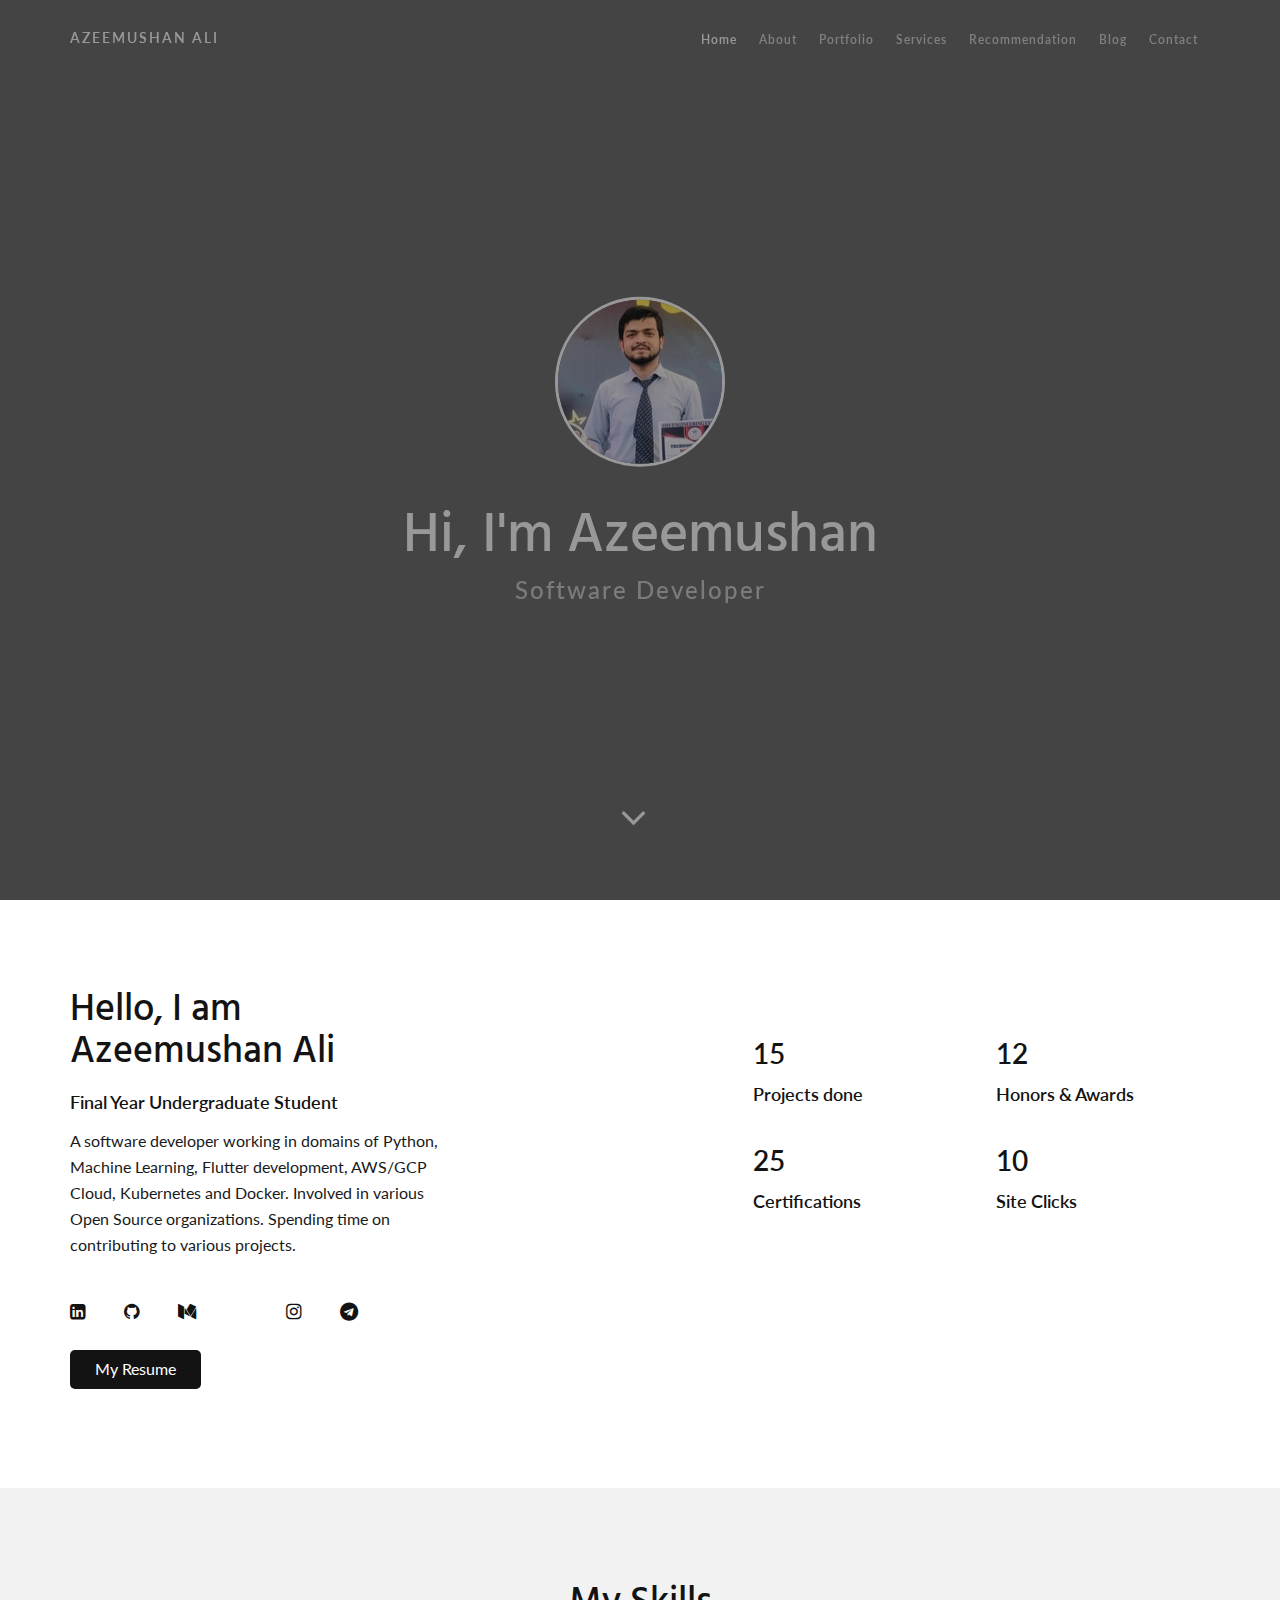
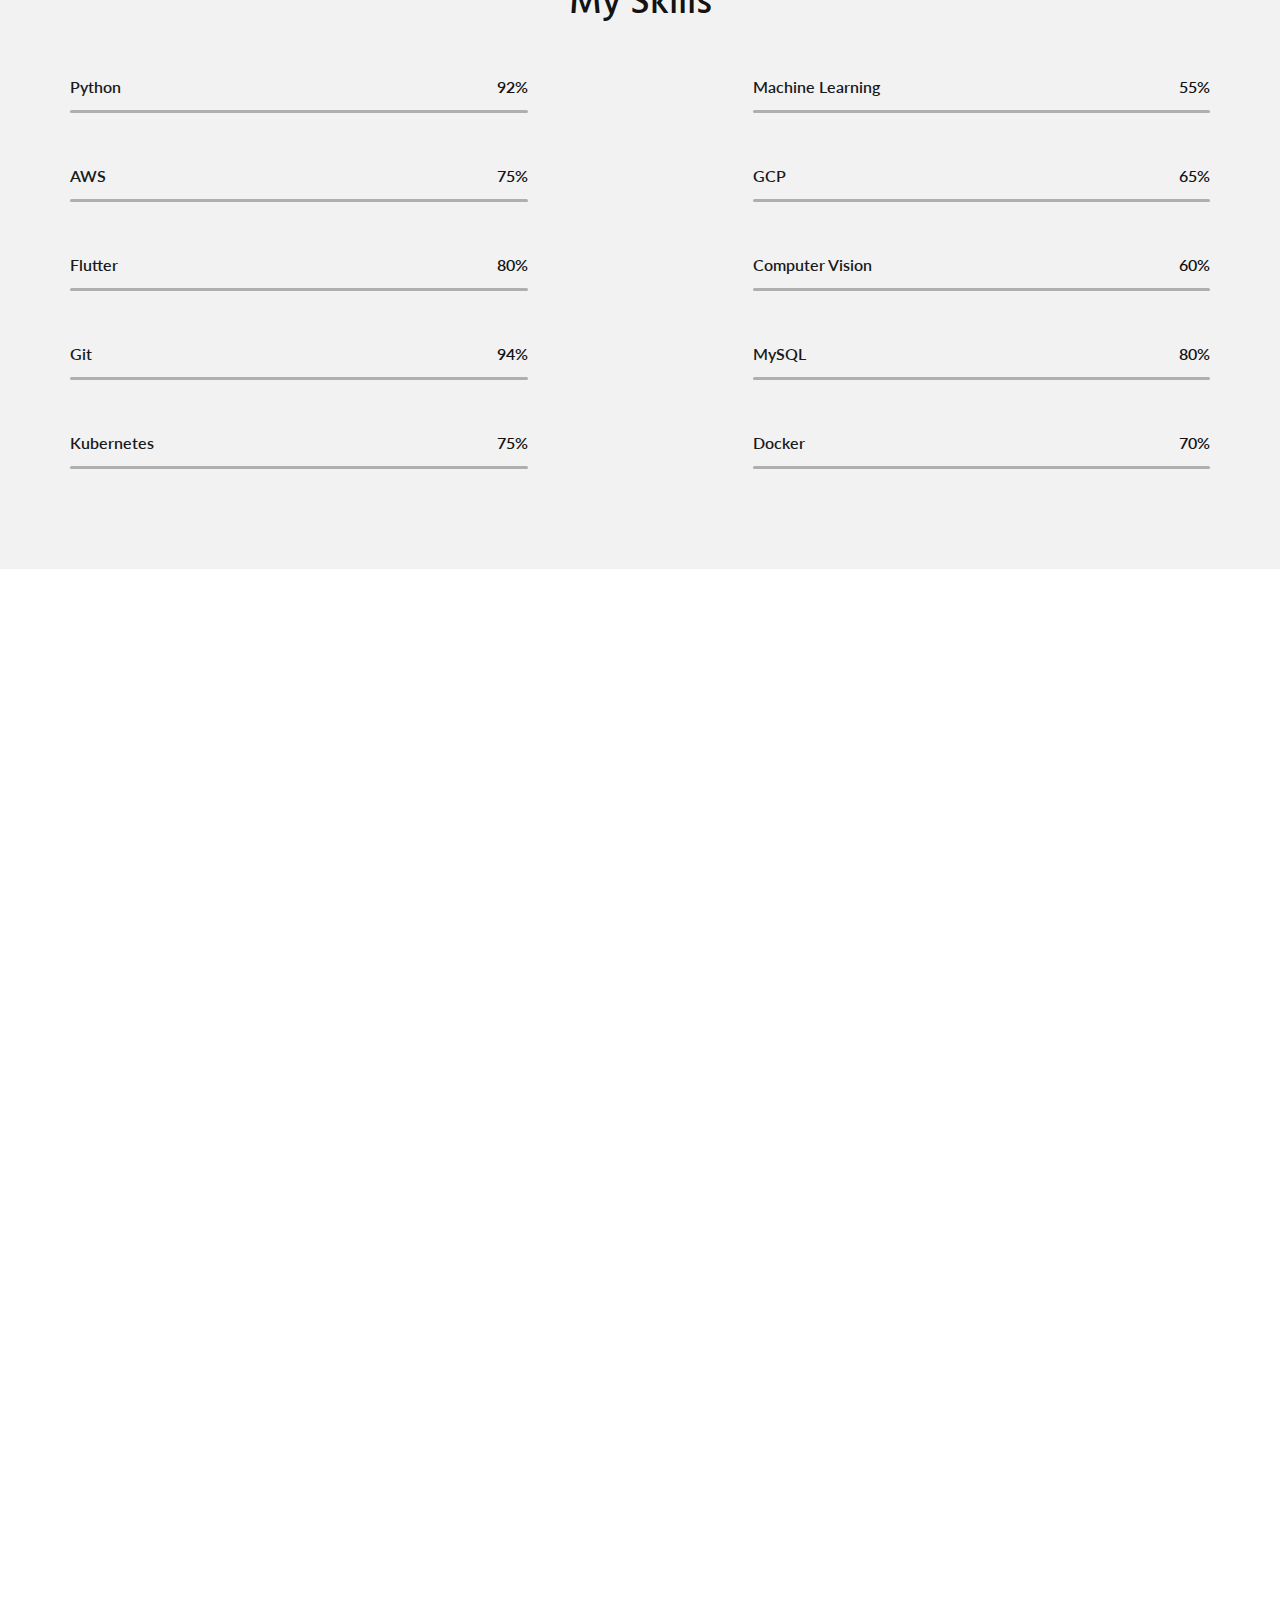
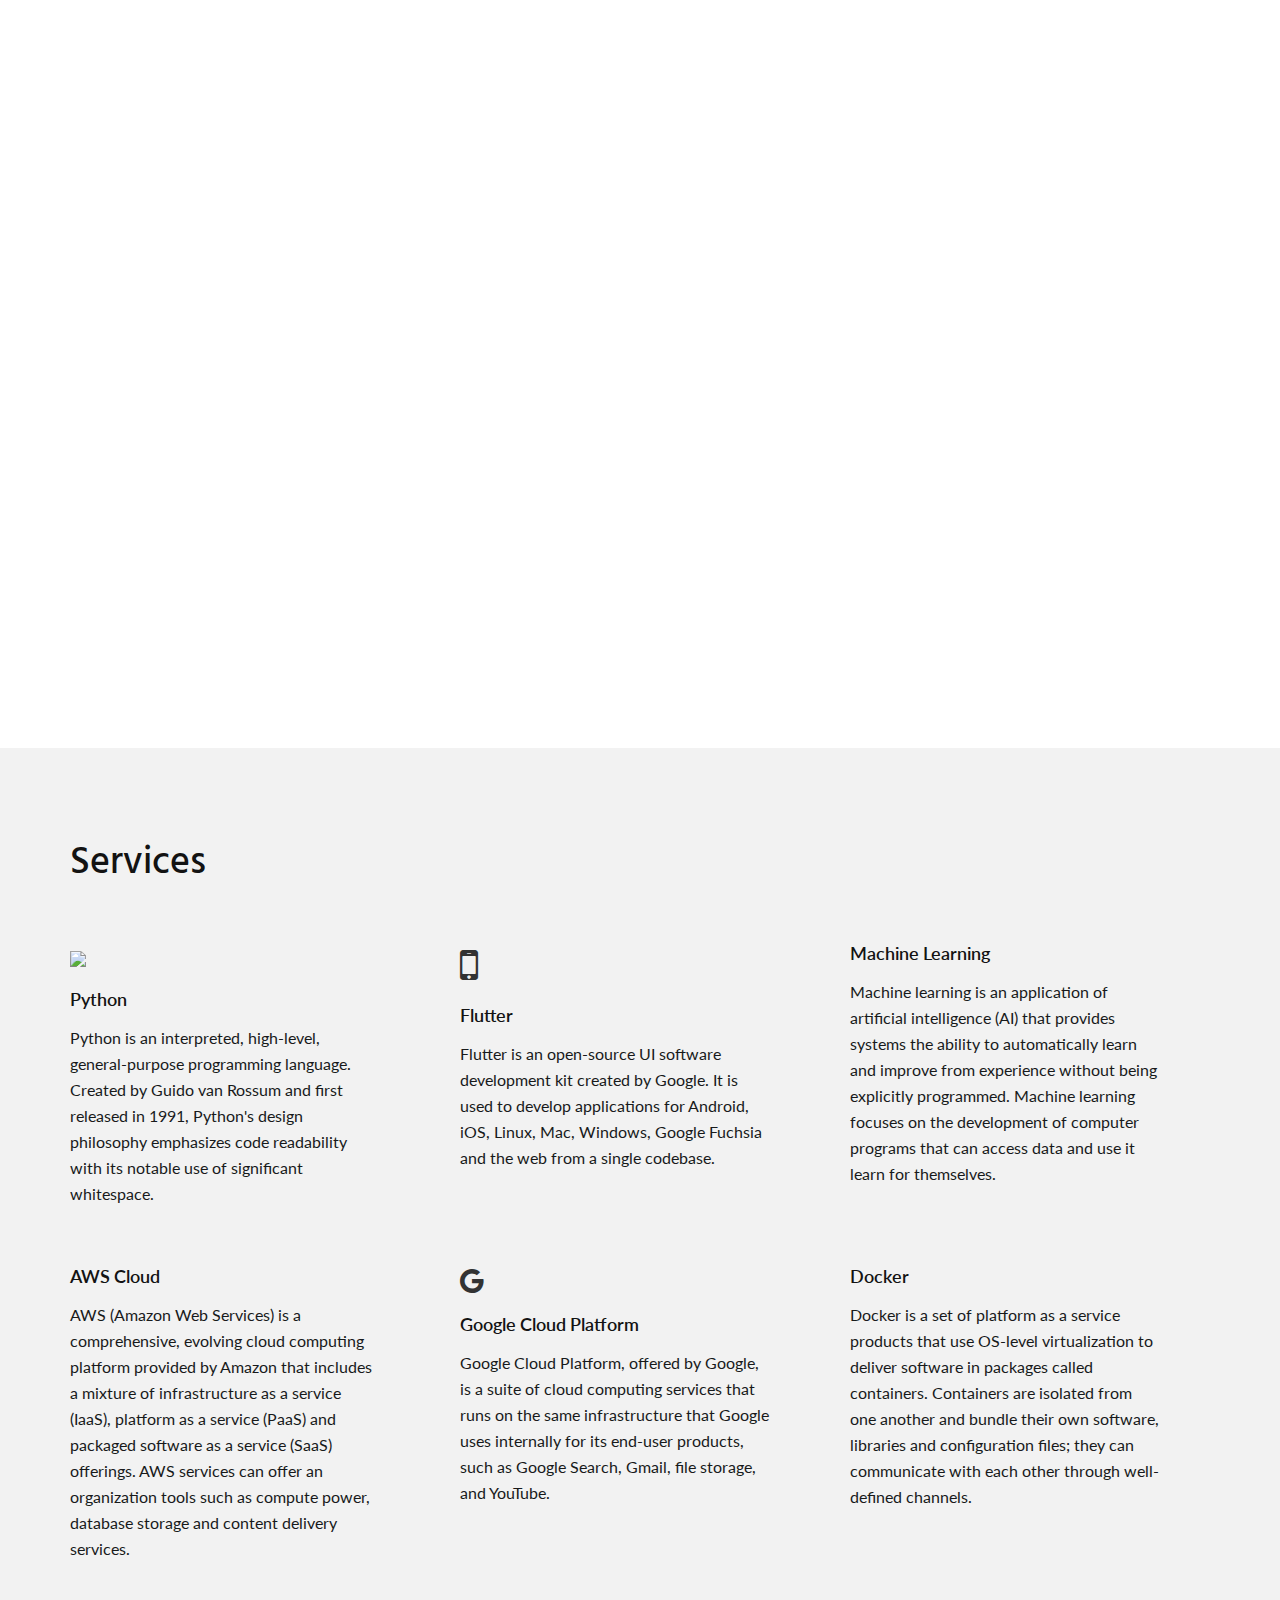
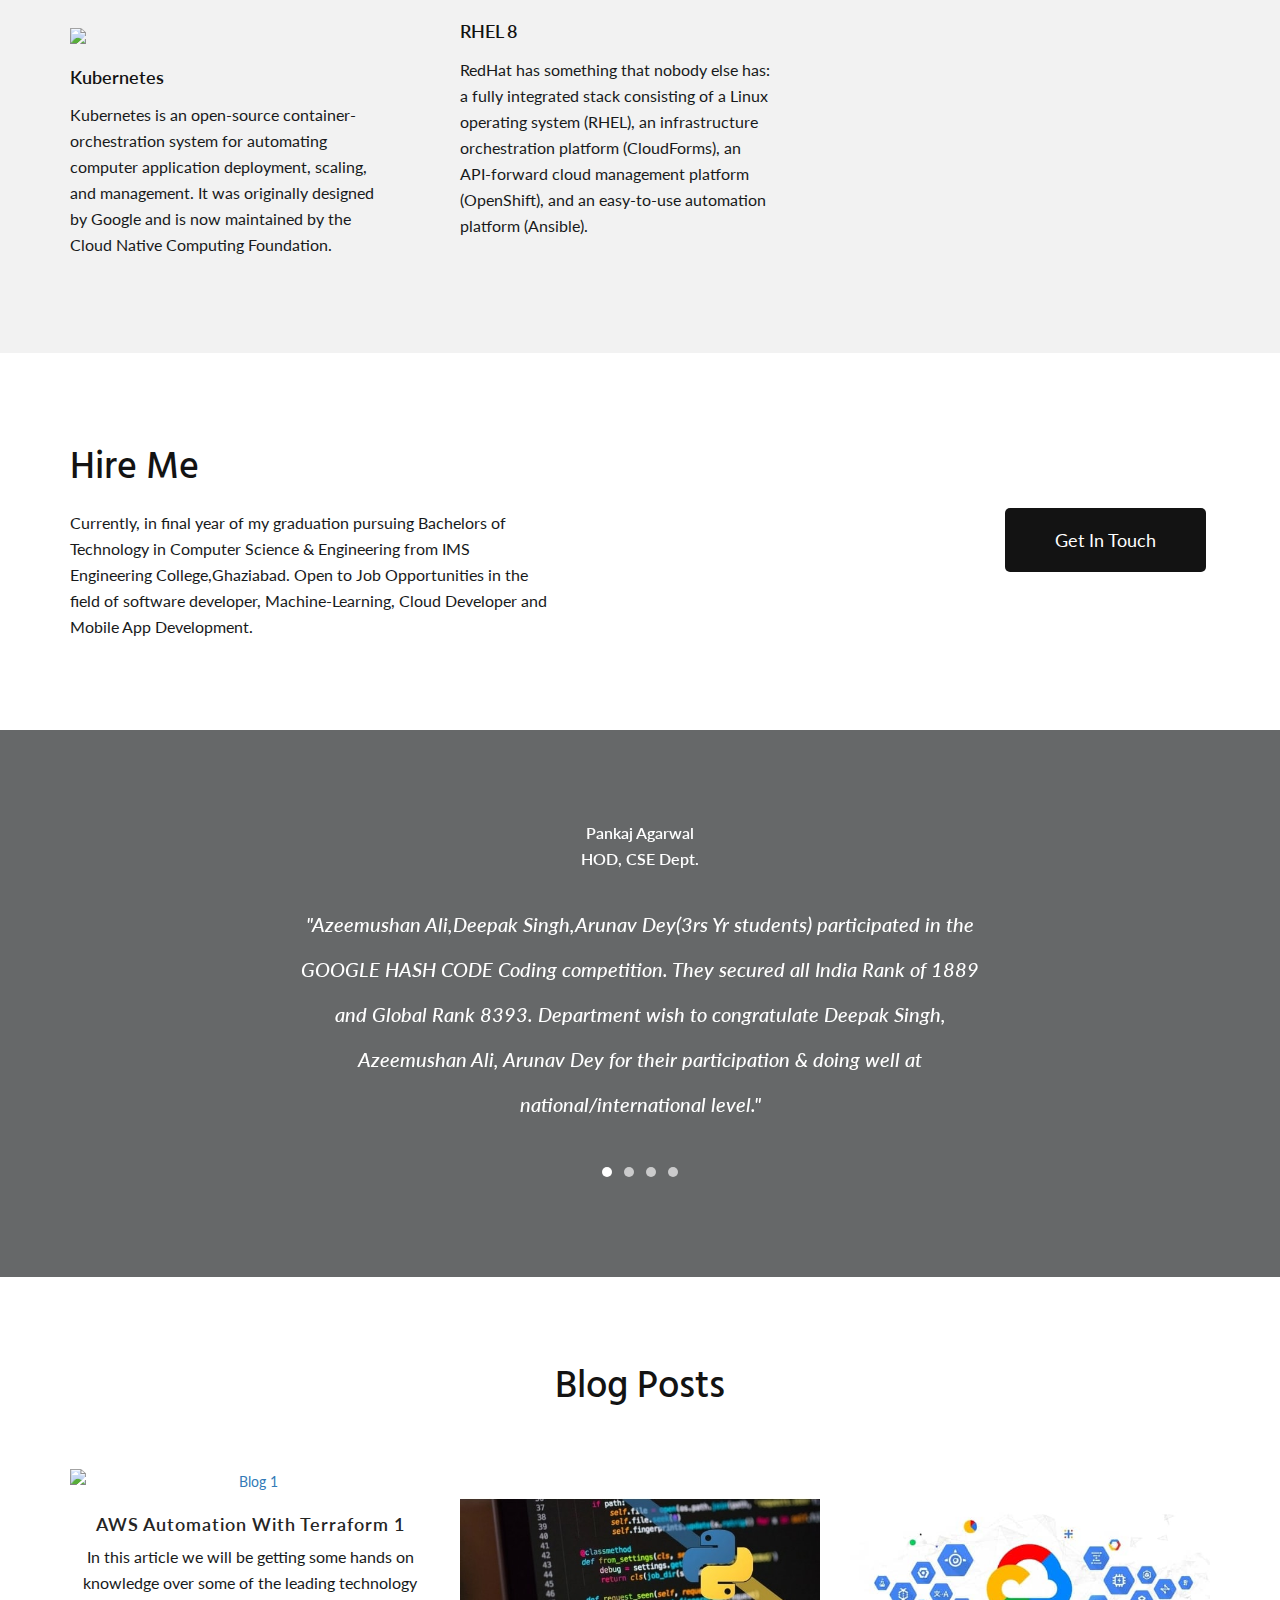
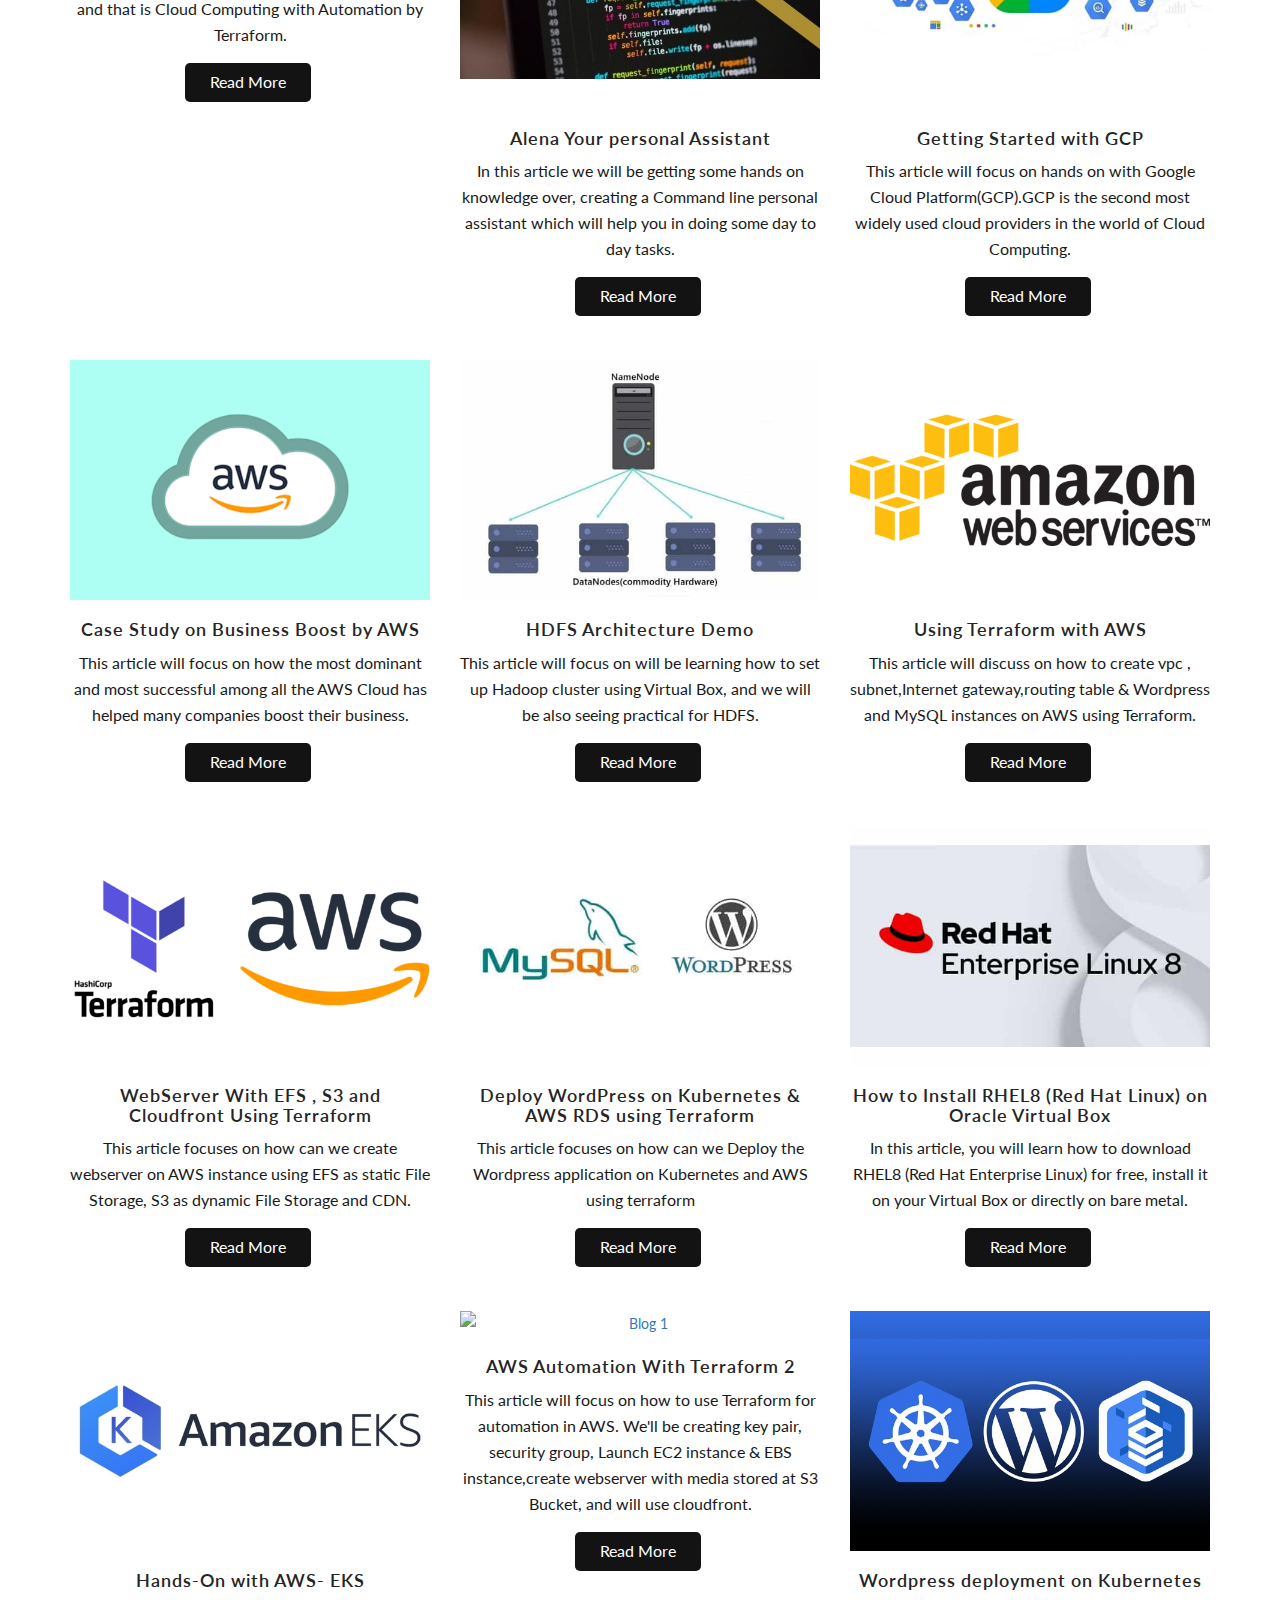
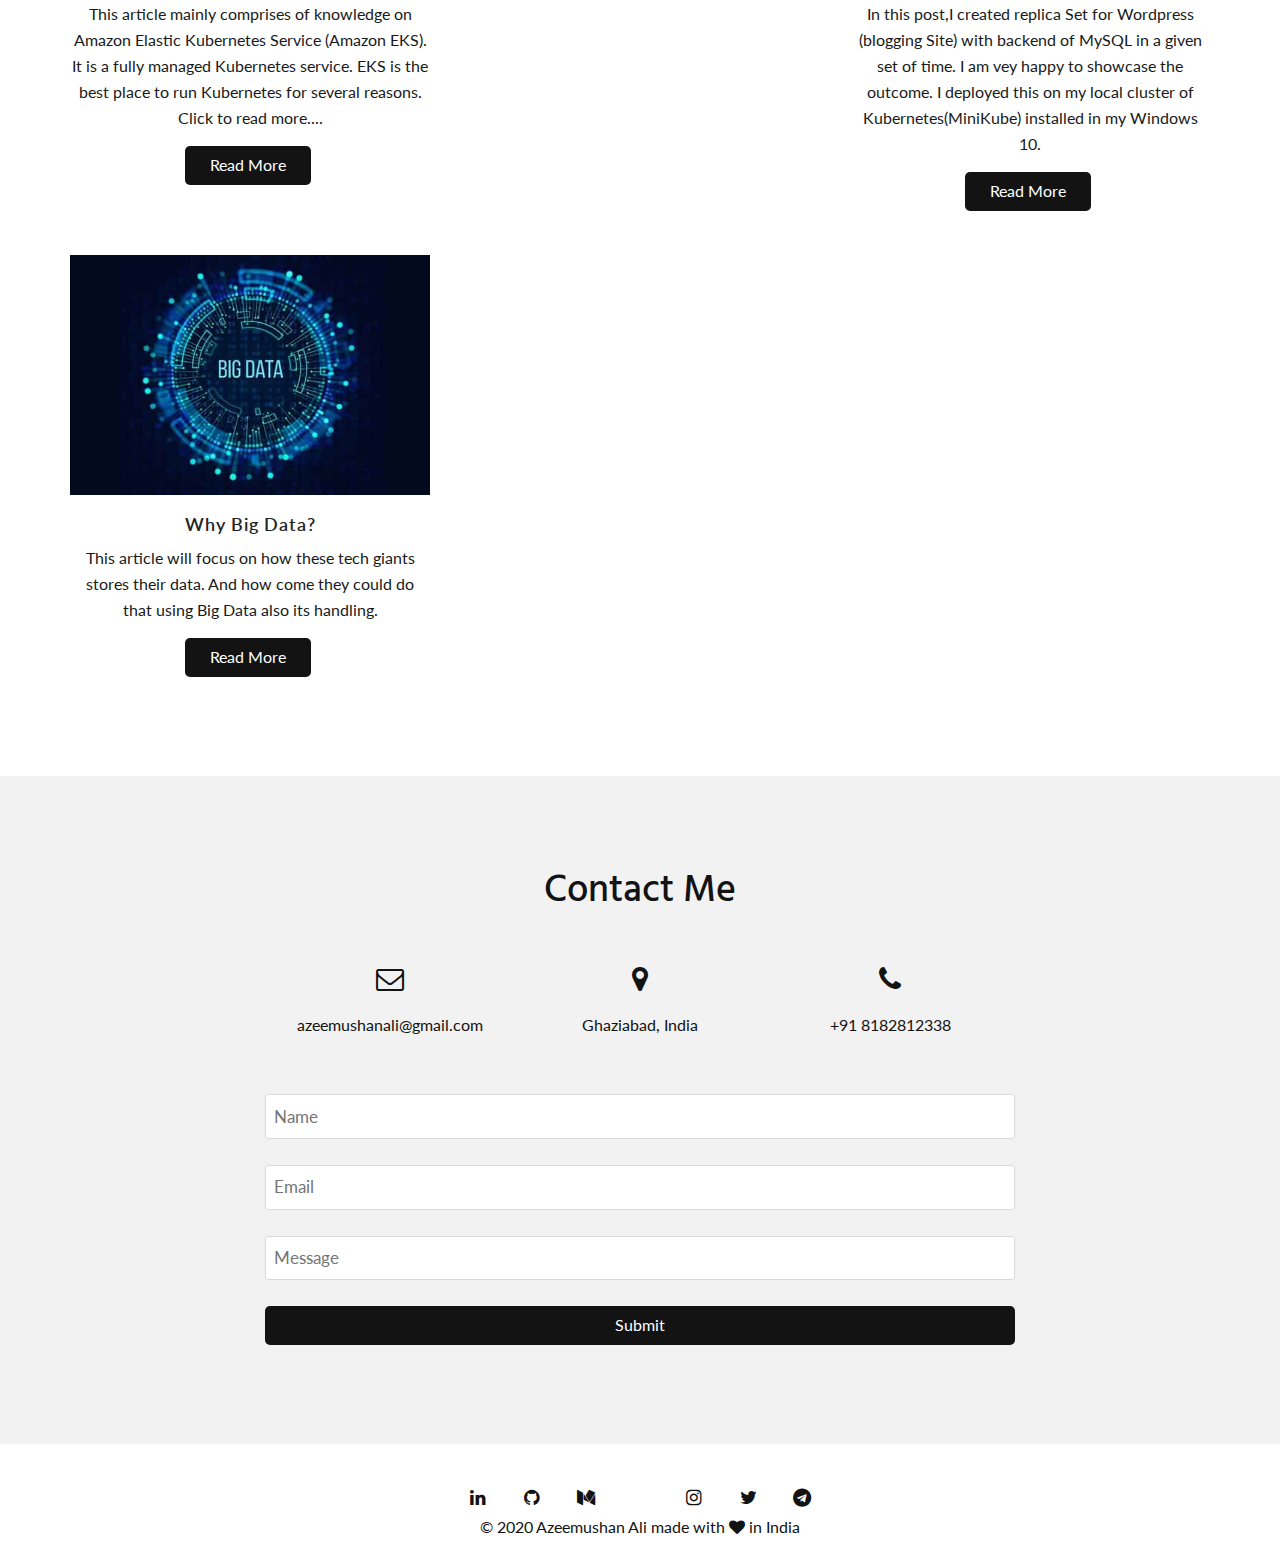
==== index2.html @ 36baa8de "images optimised" ====
<!DOCTYPE html>
<html lang="en">

<head>
	<meta charset="utf-8">
	<meta http-equiv="X-UA-Compatible" content="IE=edge">
	<meta name="viewport" content="width=device-width, initial-scale=1">

	<meta property="og:title" content="Azeemushan Ali Portfolio" />
	<meta property="og:type" content="website" />
	<meta property="og:url" content="https://azeemushanali.netlify.app/" />
	<meta property="og:image" content="https://raw.githubusercontent.com/azeemushanali/Portfolio/master/img/meta.JPG" />
	<meta name="description" property="og:description" content="A software developer working in domains of Python,Machine Learning,Flutter development and Cloud involved in various Open Source organizations. Spending time on contributing to various projects.">


	<title>Azeemushan Ali</title>
	<link rel="icon" href="assets/img/letterA.png" type="image/x-icon">

	<!-- CSS PLUGIN -->
	<link rel="stylesheet" href="assets/css/bootstrap.min.css">
	<link rel="stylesheet" href="https://cdnjs.cloudflare.com/ajax/libs/font-awesome/4.7.0/css/font-awesome.min.css">
	<link rel="stylesheet" href="assets/css/owl.carousel.css">
	<link rel="stylesheet" href="assets/css/owl.theme.css">
	<link rel="stylesheet" href="assets/css/magnific-popup.css">
	<link rel="stylesheet" href="assets/css/flexslider.css">
	<link rel="stylesheet" href="assets/css/aos.css">
	<link rel="stylesheet" href="assets/css/popup.css">
	<link rel="stylesheet" href="assets/css/form-style.css">

	<!-- MAIN STYLE -->
	<link rel="stylesheet" href="assets/css/style.css">
	<!-- RESPONSIVES STYLE -->
	<link rel="stylesheet" href="assets/css/style-responsives.css">

	<!-- GOOGLE FONTS -->
	<link href="https://fonts.googleapis.com/css?family=Hind:600|Lato:300,400" rel="stylesheet">
	
	<script src="https://kit.fontawesome.com/7562ac142e.js" crossorigin="anonymous"></script>
	

</head>

<body>

	<!-- PRELOADER-->
	<div id="preloader">
		<div id="status">
			<div class="loader-revolve center">
				<span></span>
			</div>
		</div>
	</div>
	<!-- END PRELOADER -->

	<!-- NAVIGATION -->
	<div id="navigation">
		<div class="container">
			<div class="row">
				<div class="col-sm-3">
					<div class="logo">
						<a href="index.html">Azeemushan Ali</a>
					</div>
				</div>

				<div class="col-sm-9">
					<div class="navigation-menu">
						<div class="navbar">
							<div class="navbar-header" style = "float: right;">
								<button type="button" class="navbar-toggle" data-toggle="collapse" data-target=".navbar-collapse">
									<span class="sr-only">Toggle navigation</span>
									<span class="icon-bar"></span>
									<span class="icon-bar"></span>
									<span class="icon-bar"></span>
								</button>
							</div>
							<div class="navbar-collapse collapse">
								<ul class="nav navbar-nav navbar-right">
									<!-- navigation menu items -->
									<li>
										<a class="line active smoth-scroll" href="#home">Home</a>
									</li>
									<li>
										<a class="line smoth-scroll" href="#about">About</a>
									</li>
									<li>
										<a class="line smoth-scroll" href="#portfolio">Portfolio</a>
									</li>
									<li>
										<a class="line smoth-scroll" href="#services">Services</a>
									</li>
									<li>
										<a class="line smoth-scroll" href="#testimonial">Recommendation</a>
									</li>
									<li>
										<a class="line smoth-scroll" href="#blog">Blog</a>
									</li>
									<li>
										<a class="line smoth-scroll" href="#contact">Contact</a>
									</li>
								</ul>
							</div>
						</div>
					</div>
				</div>
			</div>
		</div>
	</div>
	<!-- END NAVIGATION -->

	<!-- HOME -->
	<div id="home" class="home-bg box-intro" data-stellar-background-ratio="0.6">
		<div class="overlay">
			<a class="player" data-property="{videoURL:'https://www.youtube.com/watch?v=9l_Xgsw5YS4&t=0s', showControls:false, autoPlay:true, zoom:0, loop:true, mute:true, startAt:0, opacity:1, quality:'default'}"></a>
			<div class="display-table">
				<div class="display-table-cell">
					<div class="container">
						<div class="row">
							<div class="home-text">
								<!-- profile picture -->
								<div class="profile-pic" data-aos="fade-zoom-in" data-aos-easing="ease-in-back" data-aos-delay="300" data-aos-offset="0">
									<img src="assets/img/az.jpg" height="500" class="img-responsive" alt="" />
								</div>

								<!-- home title -->
								<div data-aos="fade-zoom-in" data-aos-easing="ease-in-back" data-aos-delay="300" data-aos-offset="0">
									<h1>Hi, I'm Azeemushan</h1>
									<h3 id="text-rotator">
										<div>Software Developer</div>
										<div>Flutter Developer</div>
										<div>Cloud Developer</div>
										<div>Machine Learning Enthusiast</div>
										<div>RHEL8 Linux Administrator</div>
										<div>Docker Specialised</div>
										<div>Kubernetes Developer</div>
									</h3>
								</div>
							</div>

							<!-- arrow button -->
							<a class="smoth-scroll" href="#about">
								<i class="fa fa-angle-down arrow"></i>
							</a>
						</div>
					</div>
				</div>
			</div>
		</div>
	</div>
	<!-- END HOME -->

	<!-- ABOUT -->
	<section id="about">
		<div class="container">
			<div class="row">
				<div class="description col-md-6 col-sm-4 col-xs-12">
					<h2>Hello, I am Azeemushan Ali</h2>

					<h4>Final Year Undergraduate Student</h4>
					<p>A software developer working in domains of Python, Machine Learning, Flutter development, AWS/GCP Cloud, Kubernetes and Docker. Involved in various Open Source organizations. Spending time on contributing to various projects.</p>
					<!-- social media items -->
					<ul class="social-icons">
						<li>
							<a href="https://www.linkedin.com/in/azeemushan-ali/" target="_blank">
								<i class="fa fa-linkedin-square"></i>
							</a>
						</li>
						<li>
							<a href="https://github.com/azeemushanali" target="_blank">
								<i class="fa fa-github"></i>
							</a>
						</li>
						<li>
							<a href="https://medium.com/@azeemushanali" target="_blank">
								<i class="fa fa-medium"></i>
							</a>
						</li>
						<li>
							<a href="https://www.hackerrank.com/azeemushanali" target="_blank">
								<i class="fab fa-hackerrank"></i>
							</a>
						</li>
						<li>
							<a href="https://www.instagram.com/azeemushan_ali/" target="_blank">
								<i class="fa fa-instagram"></i>
							</a>
						</li>
						<li>
							<a href="https://telegram.me/azeemushanali" target="_blank">
								<i class="fa fa-telegram"></i>
							</a>
						</li>
						
						
					</ul>

					<!-- about button -->
					
					<p>
						<a href="https://drive.google.com/file/d/17ezipeCUNwHfMuuhIPJmP3mtC4_Fcpoc/view?usp=sharing" target="_blank" class="btn btn-dark with-arrow smoth-scroll">My Resume
							<i class="fa fa-download"></i>
						</a>
					</p>
					
				</div>



				<!-- facts counting -->
				<div class=" facts col-md-5 col-sm-5 col-xs-12">
					<div class="row">
						<div class="col-md-6 col-sm-6 col-xs-6">
							<div class="count-item">
								<div class="numscroller" data-slno='1' data-min='0' data-max='15' data-delay='2' data-increment="1">15</div>
								<div class="count-name-intro">Projects done</div>
							</div>
						</div>

						<div class="col-md-6 col-sm-6 col-xs-6">
							<div class="count-item">
								<div class="numscroller" data-slno='1' data-min='0' data-max='12' data-delay='2' data-increment="1">12</div>
								<div class="count-name-intro">Honors & Awards</div>
							</div>
						</div>

						<div class="col-md-6 col-sm-6 col-xs-6">
							<div class="count-item">
								<div class="numscroller" data-slno='1' data-min='0' data-max='25' data-delay='2' data-increment="1">25</div>
								<div class="count-name-intro">Certifications</div>
							</div>
						</div>

						<div class="col-md-6 col-sm-6 col-xs-6">
							<div class="count-item">
								<div class="numscroller" data-slno='1' data-min='0'  id = 'count' data-delay='1' data-increment="3">10</div>
								<div class="count-name-intro">Site Clicks</div>
							</div>
						</div>
					</div>
				</div>
			</div>
		</div>
	</section>
	<!-- END ABOUT -->

	<!-- SKILLS -->
	<section id="skills">
		<div class="container">
			<div class="row">
				<div class="col-md-12 text-center">
					<h2>My Skills</h2>
				</div>

				<!-- skills items -->
				<div class="col-md-5 col-sm-6 col-xs-12">
					<div class="progress-box">
						<p>Python
							<span class="color-heading pull-right">92%</span>
						</p>
						<div class="progress">
							<div class="progress-bar bg-color-base" role="progressbar" data-width="92"></div>
						</div>
					</div>
				</div>

				<div class="col-md-5 col-sm-6 col-xs-12 skills-right">
					<div class="progress-box">
						<p>Machine Learning
							<span class="color-heading pull-right">55%</span>
						</p>
						<div class="progress">
							<div class="progress-bar bg-color-base" role="progressbar" data-width="55"></div>
						</div>
					</div>
				</div>

				<div class="col-md-5 col-sm-6 col-xs-12">
					<div class="progress-box">
						<p>AWS
							<span class="color-heading pull-right">75%</span>
						</p>
						<div class="progress">
							<div class="progress-bar bg-color-base" role="progressbar" data-width="75"></div>
						</div>
					</div>
				</div>

				<div class="col-md-5 col-sm-6 col-xs-12 skills-right">
					<div class="progress-box">
						<p>GCP
							<span class="color-heading pull-right">65%</span>
						</p>
						<div class="progress">
							<div class="progress-bar bg-color-base" role="progressbar" data-width="65"></div>
						</div>
					</div>
				</div>

				<div class="col-md-5 col-sm-6 col-xs-12">
					<div class="progress-box">
						<p>Flutter
							<span class="color-heading pull-right">80%</span>
						</p>
						<div class="progress">
							<div class="progress-bar bg-color-base" role="progressbar" data-width="80"></div>
						</div>
					</div>
				</div>

				<div class="col-md-5 col-sm-6 col-xs-12 skills-right">
					<div class="progress-box">
						<p>Computer Vision
							<span class="color-heading pull-right">60%</span>
						</p>
						<div class="progress">
							<div class="progress-bar bg-color-base" role="progressbar" data-width="60"></div>
						</div>
					</div>
				</div>

				<div class="col-md-5 col-sm-6 col-xs-12">
					<div class="progress-box">
						<p>Git
							<span class="color-heading pull-right">94%</span>
						</p>
						<div class="progress">
							<div class="progress-bar bg-color-base" role="progressbar" data-width="94"></div>
						</div>
					</div>
				</div>

				<div class="col-md-5 col-sm-6 col-xs-12 skills-right">
					<div class="progress-box">
						<p>MySQL
							<span class="color-heading pull-right">80%</span>
						</p>
						<div class="progress">
							<div class="progress-bar bg-color-base" role="progressbar" data-width="80"></div>
						</div>
					</div>
				</div>

				<div class="col-md-5 col-sm-6 col-xs-12">
					<div class="progress-box">
						<p>Kubernetes
							<span class="color-heading pull-right">75%</span>
						</p>
						<div class="progress">
							<div class="progress-bar bg-color-base" role="progressbar" data-width="70"></div>
						</div>
					</div>
				</div>

				<div class="col-md-5 col-sm-6 col-xs-12 skills-right">
					<div class="progress-box">
						<p>Docker
							<span class="color-heading pull-right">70%</span>
						</p>
						<div class="progress">
							<div class="progress-bar bg-color-base" role="progressbar" data-width="95"></div>
						</div>
					</div>
				</div>

			</div>
		</div>
	</section>
	<!-- END SKILLS -->

	<!-- PORTFOLIO -->
	<section id="portfolio">
		<div class="container">
			<div class="row">
				<div data-aos="fade-up">
					<div class="col-md-12 text-center">
						<h2>My Projects</h2>
					</div>

					<div class="col-md-12 col-sm-12">
						<!-- portfolio menu -->
						<div class="filter-btn col-md-12 text-center">
							<div class="filter active" data-filter="all">All</div>
							<div class="filter" data-filter=".python">Python</div>
							<div class="filter" data-filter=".flutter">Flutter</div>
							<div class="filter" data-filter=".cloud">Cloud</div>
							<!--div class="filter lst-cld" data-filter=".design">Web Design</div-->
						</div>

						<!-- portfolio items -->
						<div id="port-image" class="container">
							<div class="row">
								<div class="python grid mix col-md-4 col-sm-6 col-xs-12">
									<a href="assets/img/portfolio/carDetection.jpg" class="image-popup">
										<figure class="port-desc">
											<img src="assets/img/portfolio/carDetection.jpg" class="img-responsive" alt="Work 1">
											<figcaption>
												<h4>Car Detection</h4>
												<h5><a href="https://github.com/azeemushanali/MiniProjects/tree/master/Computer%20Vision/Car%20Detection" target="_blank"><b>GitHub</b></a></h5>
												<h5><a href="https://youtu.be/ca-gouqEPsk" target="_blank"><b>Youtube</b></a></h5>
											</figcaption>
										</figure>
									</a>
								</div>
								
								<div class="python grid mix col-md-4 col-sm-6 col-xs-12">
									<a href="assets/img/portfolio/heyalena.jpg" class="image-popup">
										<figure class="port-desc">
											<img src="assets/img/portfolio/heyalena.jpg" class="img-responsive" alt="Work 1">
											<figcaption>
												<h4>Hey Alena CLI Assistant</h4>
												<h5><a href="https://github.com/azeemushanali/Hey-Alena" target="_blank"><b>GitHub</b></a></h5>
												<h5><a href="https://medium.com/@azeemushanali/alena-your-personal-assistant-ef42d6e90eb7" target="_blank"><b>Medium</b></a></h5>
												<h5><a href="https://www.youtube.com/watch?v=FZt81ySmkB8" target="_blank"><b>Youtube</b></a></h5>
											</figcaption>
										</figure>
									</a>
								</div>

								<div class="flutter grid mix col-md-4 col-sm-6 col-xs-12">
									<a href="assets/img/portfolio/businesscard.jpg" class="image-popup">
										<figure class="port-desc">
											<img src="assets/img/portfolio/businesscard.jpg" class="img-responsive" alt="Work 1">
											<figcaption>
												<h4>Business Card Using Flutter</h4>
												<h5><a href="https://github.com/azeemushanali/Business-Card" target="_blank"><b>GitHub</b></a></h5>
												<h5><a href="https://www.linkedin.com/posts/azeemushan-ali_flutterdev-flutterapp-androiddevelopment-activity-6693955385100959744-RxY3" target="_blank"><b>Linkedin</b></a></h5>
												<h5><a href="https://www.youtube.com/watch?v=VMFqLqQlz0w" target="_blank"><b>Youtube</b></a></h5>
											</figcaption>
										</figure>
									</a>
								</div>

								<div class="python grid mix col-md-4 col-sm-6 col-xs-12">
									<a href="assets/img/portfolio/y2a.png" class="image-popup">
										<figure class="port-desc">
											<img src="assets/img/portfolio/y2a.png" class="img-responsive" alt="Work 1">
											<figcaption>
												<h4>Youtube Video to Audio</h4>
												<h5><a href="https://github.com/azeemushanali/Youtube-To-Audio-Download-in-Python" target="_blank"><b>GitHub</b></a></h5>
												
											</figcaption>
										</figure>
									</a>
								</div>
								
								<div class="python grid mix col-md-4 col-sm-6 col-xs-12">
									<a href="assets/img/portfolio/erp1.jpg" class="image-popup">
										<figure class="port-desc">
											<img src="assets/img/portfolio/erp.jpg" class="img-responsive" alt="Work 1">
											<figcaption>
												<h4>Employee Resource Management CLI</h4>
												<h5><a href="https://github.com/azeemushanali/Employee-Resource-Management---ERP" target="_blank"><b>GitHub</b></a></h5>
												
											</figcaption>
										</figure>
									</a>
								</div>
								
								<div class="python grid mix col-md-4 col-sm-6 col-xs-12">
									<a href="assets/img/portfolio/heartdisease.jpg" class="image-popup">
										<figure class="port-desc">
											<img src="assets/img/portfolio/heartdisease.jpg" class="img-responsive" alt="Work 1">
											<figcaption>
												<h4>Heart Disease Prediction</h4>
												<h5><a href="https://github.com/azeemushanali/Machine-Learning/tree/master/Heart%20Disease%20Prediction" target="_blank"><b>GitHub</b></a></h5>
												
											</figcaption>
										</figure>
									</a>
								</div>
								<div class="python grid mix col-md-4 col-sm-6 col-xs-12">
									<a href="assets/img/portfolio/lane2.gif" class="image-popup">
										<figure class="port-desc">
											<img src="assets/img/portfolio/lane2.gif" class="img-responsive" alt="Work 1">
											<figcaption>
												<h4>Lane Detection</h4>
												<h5><a href="https://github.com/azeemushanali/MiniProjects/tree/master/Computer%20Vision/Lane%20Detection" target="_blank"><b>GitHub</b></a></h5>
												
											</figcaption>
										</figure>
									</a>
								</div>
								<div class="python grid mix col-md-4 col-sm-6 col-xs-12">
									<a href="assets/img/portfolio/scrap (3).png" class="image-popup">
										<figure class="port-desc">
											<img src="assets/img/portfolio/scrap (3).png" class="img-responsive" alt="Work 1">
											<figcaption>
												<h4>News Scrawller</h4>
												<h5><a href="https://github.com/azeemushanali/Web-Scraping/tree/master/News%20Scrawller" target="_blank"><b>GitHub</b></a></h5>
												<h5><a href="https://www.linkedin.com/posts/azeemushan-ali_automation-developer-python-activity-6683028151506919424-2X9u" target="_blank"><b>Linkedin</b></a></h5>
												
											</figcaption>
										</figure>
									</a>
								</div>
								
								<div class="flutter grid mix col-md-4 col-sm-6 col-xs-12">
									<a href="assets/img/portfolio/weatherApp.png" class="image-popup">
										<figure class="port-desc">
											<img src="assets/img/portfolio/weatherApp.png" class="img-responsive" alt="Work 1">
											<figcaption>
												<h4>Weather App using Flutter</h4>
												<h5><a href="https://www.linkedin.com/posts/azeemushan-ali_androiddevelopment-youtubelearnings-appdevelopment-activity-6700841453364531200-kul1" target="_blank"><b>Linkedin</b></a></h5>
												<!--<h5><a href="" target="_blank"><b>Heroku</b></a></h5>-->
											</figcaption>
										</figure>
									</a>
								</div>
								
								<div class="python grid mix col-md-4 col-sm-6 col-xs-12">
									<a href="assets/img/portfolio/amazonScrappper.jpg" class="image-popup">
										<figure class="port-desc">
											<img src="assets/img/portfolio/amazonScrappper.jpg" class="img-responsive" alt="Work 1">
											<figcaption>
												<h4>Amazon Novel Scraper</h4>
												<h5><a href="https://github.com/azeemushanali/Web-Scraping" target="_blank"><b>GitHub</b></a></h5>
												<!--<h5><a href="" target="_blank"><b>Heroku</b></a></h5>-->
											</figcaption>
										</figure>
									</a>
								</div>
								<div class="python grid mix col-md-4 col-sm-6 col-xs-12">
									<a href="assets/img/portfolio/download.jpg" class="image-popup">
										<figure class="port-desc">
											<img src="assets/img/portfolio/download.jpg" class="img-responsive" alt="Work 1">
											<figcaption>
												<h4>Geo-Locator using Python</h4>
												<h5><a href="https://github.com/azeemushanali/MiniProjects/tree/master/Locate%20Me" target="_blank"><b>GitHub</b></a></h5>
												<!--<h5><a href="" target="_blank"><b>Heroku</b></a></h5>-->
											</figcaption>
										</figure>
									</a>
								</div>
								<div class="python grid mix col-md-4 col-sm-6 col-xs-12">
									<a href="assets/img/portfolio/qrreader.jpg" class="image-popup">
										<figure class="port-desc">
											<img src="assets/img/portfolio/qrreader.jpg" class="img-responsive" alt="Work 1">
											<figcaption>
												<h4>QR Code Reader & Generator</h4>
												<h5><a href="https://github.com/azeemushanali/MiniProjects/tree/master/QR%20Code%20Reader%20%26%20Generator" target="_blank"><b>GitHub</b></a></h5>
												<!--<h5><a href="" target="_blank"><b>Heroku</b></a></h5>-->
											</figcaption>
										</figure>
									</a>
								</div>
								<div class="python grid mix col-md-4 col-sm-6 col-xs-12">
									<a href="assets/img/portfolio/emotion.jpg" class="image-popup">
										<figure class="port-desc">
											<img src="assets/img/portfolio/emotion.jpg" class="img-responsive" alt="Work 1">
											<figcaption>
												<h4>Emotion Detection</h4>
												<h5><a href="https://github.com/azeemushanali/MiniProjects/tree/master/Computer%20Vision/Emotion%20Detection" target="_blank"><b>GitHub</b></a></h5>
												<!--<h5><a href="" target="_blank"><b>Heroku</b></a></h5>-->
											</figcaption>
										</figure>
									</a>
								</div>
								<div class="cloud grid mix col-md-4 col-sm-6 col-xs-12">
									<a href="assets/img/blog/aws4Blog.jpg" class="image-popup">
										<figure class="port-desc">
											<img src="assets/img/blog/aws4Blog.jpg" class="img-responsive" alt="Work 1">
											<figcaption>
												<h4>Wordpress + MySQL on AWS</h4>
												<h5><a href="https://github.com/azeemushanali/Hybrid-Cloud-Task-4" target="_blank"><b>GitHub</b></a></h5>
												<h5><a href="https://medium.com/@azeemushanali/aws-automation-with-terraform-17e7556b4415" target="_blank"><b>Medium</b></a></h5>
											</figcaption>
										</figure>
									</a>
								</div>

								<div class="cloud grid mix col-md-4 col-sm-6 col-xs-12">
									<a href="assets/img/blog/aws1Blog.jpg" class="image-popup">
										<figure class="port-desc">
											<img src="assets/img/blog/aws1Blog.jpg" class="img-responsive" alt="Work 1">
											<figcaption>
												<h4>Webserver on AWS with Terraform</h4>
												<h5><a href="https://www.linkedin.com/pulse/aws-automation-terraform-azeemushan-ali/" target="_blank"><b>Linkedin</b></a></h5>
												<!--<h5><a href="" target="_blank"><b>Heroku</b></a></h5>-->
											</figcaption>
										</figure>
									</a>
								</div>
								<div class="cloud grid mix col-md-4 col-sm-6 col-xs-12">
									<a href="assets/img/blog/kubernetes-wordpress-cloudsql-post.jpg" class="image-popup">
										<figure class="port-desc">
											<img src="assets/img/blog/kubernetes-wordpress-cloudsql-post.jpg" class="img-responsive" alt="Work 1">
											<figcaption>
												<h4>Wordpress deployment on Kubernetes</h4>
												<h5><a href="https://www.linkedin.com/posts/azeemushan-ali_kubernetes-mysql-php-activity-6681734700807069696-z8gU" target="_blank"><b>Linkedin</b></a></h5>
												<!--<h5><a href="" target="_blank"><b>Heroku</b></a></h5>-->
											</figcaption>
										</figure>
									</a>
								</div>
								<div class="cloud grid mix col-md-4 col-sm-6 col-xs-12">
									<a href="assets/img/portfolio/cs.jpg" class="image-popup">
										<figure class="port-desc">
											<img src="assets/img/portfolio/cs.jpg" class="img-responsive" alt="Work 1">
											<figcaption>
												<h4>Coming Soon!!!</h4>
												<h5><a href="" target="_blank"><b>Loading...</b></a></h5>
												<!--<h5><a href="" target="_blank"><b>Heroku</b></a></h5>-->
											</figcaption>
										</figure>
									</a>
								</div>


							</div>
						</div>
					</div>
				</div>
			</div>
		</div>
	</section>
	<!-- END PORTFOLIO -->

	<!-- SERVICES -->
	<section id="services">
		<div class="container">
			<div class="row">
				<div class="col-md-12">
					<h2>Services</h2>
				</div>

				<div class="col-md-12">
					<div class="row">
						<!-- services items -->
						<div class="col-md-4 col-sm-6">
							<div class="services-item">
								<!--i class="fa fa-code fa-2x"></i-->
								<img src="https://img.icons8.com/wired/40/000000/python.png"/>
								
								<h4><br/>Python</h4>
								<p>Python is an interpreted, high-level, general-purpose programming language. Created by Guido van Rossum and first released in 1991, Python's design philosophy emphasizes code readability with its notable use of significant whitespace.</p>
							</div>
						</div>
						<div class="col-md-4 col-sm-6">
							<div class="services-item">
								<i class="fa fa-mobile fa-3x"></i>
								<h4>Flutter</h4>
								<p>Flutter is an open-source UI software development kit created by Google. It is used to develop applications for Android, iOS, Linux, Mac, Windows, Google Fuchsia and the web from a single codebase.</p>
							</div>
						</div>
						<div class="col-md-4 col-sm-6">
							<div class="services-item">
								<i class="fas fa-laptop-code fa-2x"></i>
								<h4>Machine Learning</h4>
								<p>Machine learning is an application of artificial intelligence (AI) that provides systems the ability to automatically learn and improve from experience without being explicitly programmed. Machine learning focuses on the development of computer programs that can access data and use it learn for themselves.</p>
							</div>
						</div>						
					</div>
					<div class="row">
						<div class="col-md-4 col-sm-6">
							<div class="services-item">
								<i class="fab fa-aws fa-2x"></i>
								<h4>AWS Cloud</h4>
								<p>AWS (Amazon Web Services) is a comprehensive, evolving cloud computing platform provided by Amazon that includes a mixture of infrastructure as a service (IaaS), platform as a service (PaaS) and packaged software as a service (SaaS) offerings. AWS services can offer an organization tools such as compute power, database storage and content delivery services.</p>
							</div>
						</div>

						<div class="col-md-4 col-sm-6">
							<div class="services-item">
								<i class="fa fa-google  fa-2x"></i>
								<h4>Google Cloud Platform</h4>
								<p>Google Cloud Platform, offered by Google, is a suite of cloud computing services that runs on the same infrastructure that Google uses internally for its end-user products, such as Google Search, Gmail, file storage, and YouTube.</p>
							</div>
						</div>

						<div class="col-md-4 col-sm-6">
							<div class="services-item">
								<i class="fab fa-docker fa-2x"></i>
								<h4>Docker</h4>
								<p>Docker is a set of platform as a service products that use OS-level virtualization to deliver software in packages called containers. Containers are isolated from one another and bundle their own software, libraries and configuration files; they can communicate with each other through well-defined channels.</p>
							</div>
						</div>
					</div>

					<div class="row">
						<div class="col-md-4 col-sm-6">
							<div class="services-item">
								<!--i class="fa fa-bolt fa-2x"></i-->
								<a href="https://www.iconspng.com/image/140341/kubernetes-logo"target="_blank"><img src="https://img.icons8.com/ios/40/000000/kubernetes.png"/></a>
								<h4><br/>Kubernetes</h4>
								<p>Kubernetes is an open-source container-orchestration system for automating computer application deployment, scaling, and management. It was originally designed by Google and is now maintained by the Cloud Native Computing Foundation. </p>
							</div>

						</div>
						<div class="col-md-4 col-sm-6">
							<div class="services-item">
								<i class="fab fa-redhat fa-3x"></i>
								<h4>RHEL 8</h4>
								<p>RedHat has something that nobody else has: a fully integrated stack consisting of a Linux operating system (RHEL), an infrastructure orchestration platform (CloudForms), an API-forward cloud management platform (OpenShift), and an easy-to-use automation platform (Ansible). </p>
							</div>

						</div>
					</div>
				</div>
			</div>
		</div>
	</section>
	<!-- END SERVICES -->

	<!-- HIRE -->
	<section id="hire">
		<div class="container">
			<div class="row">
				<div class="col-md-9 col-sm-6 col-xs-12">
					<h2>Hire Me</h2>

					<p>
						Currently, in final year of my graduation pursuing Bachelors of Technology in Computer Science & Engineering from IMS Engineering College,Ghaziabad. Open to Job Opportunities in the field of software developer, Machine-Learning, Cloud Developer and Mobile App Development.
					</p>
				</div>

				<!-- button -->
				<div class="col-md-3 col-sm-6 col-xs-12">
					<p>
						<a href="#contact" class="btn btn-dark btn-lg smoth-scroll">Get in Touch</a>
					</p>
				</div>
			</div>
		</div>
	</section>
	<!-- END HIRE-->

	<!-- TESTIMONIAL -->
	<section id="testimonial" class="testimonial-slider text-center" style="background-image: url('assets/img/bg.jpg');">
		<div class="overlay"></div>
		<div class="container">
			<div class="row">
				<div class="col-md-12">
					<div class="flexslider">
						<ul class="slides">
							<!-- testimoni items -->
							<li>
								<p class="author">Pankaj Agarwal <br/>HOD, CSE Dept.</p>
								<h2>"Azeemushan Ali,Deepak Singh,Arunav Dey(3rs Yr students) participated in the GOOGLE HASH CODE Coding competition. They secured all India Rank of 1889 and Global Rank 8393. Department wish to congratulate Deepak Singh, Azeemushan Ali, Arunav Dey for their participation & doing well at national/international level."
								</h2>
							</li>
							<li>
								<p class="author">Neetish Singh <br/>Founder, Rexora Edulabs</p>
								<h2>"He is really good in programming as well I appreciate his innovative approach toward problems..Worked together for a project and I liked his analytical skills.Great Going...	"
								</h2>
							</li>
							
							<li>
								<p class="author">Pankaj Agarwal <br/>HOD, CSE Dept.</p>
								<h2>"Team of CS Students including Azeemushan Ali, Deepak Singh, Aman Verma (3rd Yr) won 2nd prize for their project titled “Smart Communications” (Problem Statement of SIH-Smart India Hackathon) at Hackathon conducted by IPEC, Ghaziabad on 14th Feb 2020.Congratulations to the team, Department is proud of you all."
								</h2>
							</li>
							<li>
								<p class="author">Anis Khan <br/>Full Stack Developer at Standard Chartered Bank</p>
								<h2>"Azeem is technically sound in the field of Cloud and Container Services. I had worked alongside him in a Docker project and I really appreciate his problem solving approach. Wishing him luck from my side."
								</h2>
							</li>

						</ul>
					</div>
				</div>
			</div>
		</div>
	</section>
	<!-- END TESTIMONIAL -->

	<!-- BLOG -->
	<section id="blog">
		<div class="container text-center">
			<div class="row">
				<div class="col-md-12 text-center">
					<h2>Blog Posts</h2>
				</div>

				<!-- blog items -->
				<div class="col-md-4 col-sm-6">
					<div class="blog-item">
						<a href="https://medium.com/@azeemushanali/aws-automation-with-terraform-17e7556b4415" class="blog-img">
							<img src="assets/img/blog/aws4Blog.jpg" class="img-responsive" alt="Blog 1">
						</a>
						<div class="blog-desc">
							<h4>
								<a href="https://medium.com/@azeemushanali/aws-automation-with-terraform-17e7556b4415">AWS Automation With Terraform 1 </a>
							</h4>
							<p>In this article we will be getting some hands on knowledge over some of the leading technology and that is Cloud Computing with Automation by Terraform.</p>
							<a href="https://medium.com/@azeemushanali/aws-automation-with-terraform-17e7556b4415" class="btn btn-dark">Read more</a>
						</div>
					</div>
				</div>
				
				<div class="col-md-4 col-sm-6">
					<div class="blog-item">
						<a href="https://medium.com/@azeemushanali/alena-your-personal-assistant-ef42d6e90eb7" class="blog-img">
							<img src="assets/img/blog/hey_alena.jpg" class="img-responsive" alt="Blog 1">
						</a>
						<div class="blog-desc">
							<h4>
								<a href="https://medium.com/@azeemushanali/alena-your-personal-assistant-ef42d6e90eb7">Alena Your personal Assistant</a>
							</h4>
							<p>In this article we will be getting some hands on knowledge over, creating a Command line personal assistant which will help you in doing some day to day tasks.</p>
							<a href="https://medium.com/@azeemushanali/alena-your-personal-assistant-ef42d6e90eb7" class="btn btn-dark">Read more</a>
						</div>
					</div>
				</div>

				<div class="col-md-4 col-sm-6">
					<div class="blog-item">
						<a href="https://medium.com/@azeemushanali/getting-started-with-google-cloud-platform-3e9801ed935a" class="blog-img">
							<img src="assets/img/blog/gcp.jpg" class="img-responsive" alt="Blog 1">
						</a>
						<div class="blog-desc">
							<h4>
								<a href="https://medium.com/@azeemushanali/getting-started-with-google-cloud-platform-3e9801ed935a">Getting Started with GCP</a>
							</h4>
							<p>This article will focus on hands on with Google Cloud Platform(GCP).GCP is the second most widely used cloud providers in the world of Cloud Computing. </p>
							<a href="https://medium.com/@azeemushanali/getting-started-with-google-cloud-platform-3e9801ed935a" class="btn btn-dark">Read more</a>
						</div>
					</div>
				</div>

				<div class="col-md-4 col-sm-6">
					<div class="blog-item">
						<a href="https://medium.com/@azeemushanali/business-boost-by-aws-dd32dc00242f" class="blog-img">
							<img src="assets/img/blog/businessboos (1).png" class="img-responsive" alt="Blog 1">
						</a>
						<div class="blog-desc">
							<h4>
								<a href="https://medium.com/@azeemushanali/business-boost-by-aws-dd32dc00242f">Case Study on Business Boost by AWS</a>
							</h4>
							<p>This article will focus on how the most dominant and most successful among all the AWS Cloud has helped many companies boost their business. </p>
							<a href="https://medium.com/@azeemushanali/business-boost-by-aws-dd32dc00242f" class="btn btn-dark">Read more</a>
						</div>
					</div>
				</div>
				
				<div class="col-md-4 col-sm-6">
					<div class="blog-item">
						<a href="https://medium.com/@azeemushanali/hadoop-cluster-setup-with-hdfs-architecture-demo-d5cbd535d050" class="blog-img">
							<img src="assets/img/blog/hadoop.jpg" class="img-responsive" alt="Blog 1">
						</a>
						<div class="blog-desc">
							<h4>
								<a href="https://medium.com/@azeemushanali/hadoop-cluster-setup-with-hdfs-architecture-demo-d5cbd535d050">HDFS Architecture Demo</a>
							</h4>
							<p>This article will focus on will be learning how to set up Hadoop cluster  using Virtual Box, and we will be also seeing practical for HDFS. </p>
							<a href="https://medium.com/@azeemushanali/hadoop-cluster-setup-with-hdfs-architecture-demo-d5cbd535d050" class="btn btn-dark">Read more</a>
						</div>
					</div>
				</div>
				
				<div class="col-md-4 col-sm-6">
					<div class="blog-item">
						<a href="https://medium.com/@azeemushanali/using-terraform-with-aws-a869f069fb1e" class="blog-img">
							<img src="assets/img/blog/terraformaws.png" class="img-responsive" alt="Blog 1">
						</a>
						<div class="blog-desc">
							<h4>
								<a href="https://medium.com/@azeemushanali/using-terraform-with-aws-a869f069fb1e">Using Terraform with AWS</a>
							</h4>
							<p>This article will discuss on how to create vpc , subnet,Internet gateway,routing table & Wordpress and MySQL instances on AWS using Terraform. </p>
							<a href="https://medium.com/@azeemushanali/using-terraform-with-aws-a869f069fb1e" class="btn btn-dark">Read more</a>
						</div>
					</div>
				</div>
				<div class="col-md-4 col-sm-6">
					<div class="blog-item">
						<a href="https://medium.com/@azeemushanali/webserver-with-efs-s3-and-cloudfront-using-terraform-84300b990f01" class="blog-img">
							<img src="assets/img/blog/efs.png" class="img-responsive" alt="Blog 1">
						</a>
						<div class="blog-desc">
							<h4>
								<a href="https://medium.com/@azeemushanali/webserver-with-efs-s3-and-cloudfront-using-terraform-84300b990f01">WebServer With EFS , S3 and Cloudfront Using Terraform</a>
							</h4>
							<p>This article focuses on how can we create webserver on AWS instance using EFS as static File Storage, S3 as dynamic File Storage and CDN. </p>
							<a href="https://medium.com/@azeemushanali/webserver-with-efs-s3-and-cloudfront-using-terraform-84300b990f01" class="btn btn-dark">Read more</a>
						</div>
					</div>
				</div>
				<div class="col-md-4 col-sm-6">
					<div class="blog-item">
						<a href="https://medium.com/@azeemushanali/deploy-wordpress-on-kubernetes-aws-rds-using-terraform-a29aecbc0466" class="blog-img">
							<img src="assets/img/blog/sqlwordpress.jpg" class="img-responsive" alt="Blog 1">
						</a>
						<div class="blog-desc">
							<h4>
								<a href="https://medium.com/@azeemushanali/deploy-wordpress-on-kubernetes-aws-rds-using-terraform-a29aecbc0466">Deploy WordPress on Kubernetes & AWS RDS using Terraform</a>
							</h4>
							<p>This article focuses on how can we Deploy the Wordpress application on Kubernetes and AWS using terraform  </p>
							<a href="https://medium.com/@azeemushanali/deploy-wordpress-on-kubernetes-aws-rds-using-terraform-a29aecbc0466" class="btn btn-dark">Read more</a>
						</div>
					</div>
				</div>
				<div class="col-md-4 col-sm-6">
					<div class="blog-item">
						<a href="https://medium.com/@azeemushanali/how-to-install-rhel-8-on-oracle-virtual-box-559565da1f37" class="blog-img">
							<img src="assets/img/blog/rhel8.jpg" class="img-responsive" alt="Blog 1">
						</a>
						<div class="blog-desc">
							<h4>
								<a href="https://medium.com/@azeemushanali/how-to-install-rhel-8-on-oracle-virtual-box-559565da1f37">How to Install RHEL8 (Red Hat Linux) on Oracle Virtual Box</a>
							</h4>
							<p>In this article, you will learn how to download RHEL8 (Red Hat Enterprise Linux) for free, install it on your Virtual Box or directly on bare metal.  </p>
							<a href="https://medium.com/@azeemushanali/how-to-install-rhel-8-on-oracle-virtual-box-559565da1f37" class="btn btn-dark">Read more</a>
						</div>
					</div>
				</div>
				
				<div class="col-md-4 col-sm-6">
					<div class="blog-item">
						<a href="https://www.linkedin.com/pulse/hands-on-aws-eks-azeemushan-ali/" class="blog-img">
							<img src="assets/img/blog/eks.jpg" class="img-responsive" alt="Blog 1">
						</a>
						<div class="blog-desc">
							<h4>
								<a href="https://www.linkedin.com/pulse/hands-on-aws-eks-azeemushan-ali/">Hands-On with AWS- EKS</a>
							</h4>
							<p>This article mainly comprises of knowledge on Amazon Elastic Kubernetes Service (Amazon EKS). It is a fully managed Kubernetes service. EKS is the best place to run Kubernetes for several reasons. Click to read more.... </p>
							<a href="https://www.linkedin.com/pulse/hands-on-aws-eks-azeemushan-ali/" class="btn btn-dark">Read more</a>
						</div>
					</div>
				</div>
				
				<div class="col-md-4 col-sm-6">
					<div class="blog-item">
						<a href="https://www.linkedin.com/pulse/aws-automation-terraform-azeemushan-ali/" class="blog-img">
							<img src="assets/img/blog/aws1Blog.jpg" class="img-responsive" alt="Blog 1">
						</a>
						<div class="blog-desc">
							<h4>
								<a href="https://www.linkedin.com/pulse/aws-automation-terraform-azeemushan-ali/">AWS Automation With Terraform 2</a>
							</h4>
							<p>This article will focus on how to use Terraform for automation in AWS. We'll be creating key pair, security group, Launch EC2 instance & EBS instance,create webserver with media stored at S3 Bucket, and will use cloudfront.</p>
							<a href="https://www.linkedin.com/pulse/aws-automation-terraform-azeemushan-ali/" class="btn btn-dark">Read more</a>
						</div>
					</div>
				</div>
				
				<div class="col-md-4 col-sm-6">
					<div class="blog-item">
						<a href="https://www.linkedin.com/posts/azeemushan-ali_kubernetes-mysql-php-activity-6681734700807069696-z8gU" class="blog-img">
							<img src="assets/img/blog/kubernetes-wordpress-cloudsql-post.jpg" class="img-responsive" alt="Blog 1">
						</a>
						<div class="blog-desc">
							<h4>
								<a href="https://www.linkedin.com/posts/azeemushan-ali_kubernetes-mysql-php-activity-6681734700807069696-z8gU">Wordpress deployment on Kubernetes</a>
							</h4>
							<p>In this post,I created replica Set for Wordpress (blogging Site) with backend of MySQL in a given set of time. I am vey happy to showcase the outcome. I deployed this on my local cluster of Kubernetes(MiniKube) installed in my Windows 10.</p>
							<a href="https://www.linkedin.com/posts/azeemushan-ali_kubernetes-mysql-php-activity-6681734700807069696-z8gU" class="btn btn-dark">Read more</a>
						</div>
					</div>
				</div>
				
				<div class="col-md-4 col-sm-6">
					<div class="blog-item">
						<a href="https://medium.com/@azeemushanali/why-big-data-932afbc15c95" class="blog-img">
							<img src="assets/img/blog/bigdata.jpg" class="img-responsive" alt="Blog 1">
						</a>
						<div class="blog-desc">
							<h4>
								<a href="https://medium.com/@azeemushanali/why-big-data-932afbc15c95">Why Big Data?</a>
							</h4>
							<p>This article will focus on how these tech giants stores their data. And how come they could do that using Big Data also its handling. </p>
							<a href="https://medium.com/@azeemushanali/why-big-data-932afbc15c95" class="btn btn-dark">Read more</a>
						</div>
					</div>
				</div>
			</div>
		</div>
	</section>
	<!-- END BLOG -->

	<!-- CONTACT -->
	<section id="contact">
		<div class="container text-center">
			<div class="row">
				<div class="col-md-12 text-center">
					<h2>Contact Me</h2>
				</div>

				<div class="address-icons col-md-8 col-md-offset-2">
					<div class="col-md-4 col-sm-4">
						<i class="fa fa-envelope-o fa-2x"></i>
						<p>azeemushanali@gmail.com</p>
					</div>

					<div class="col-md-4 col-sm-4">
						<i class="fa fa-map-marker fa-2x"></i>
						<p>Ghaziabad, India
						</p>
					</div>

					<div class="col-md-4 col-sm-4">
						<i class="fa fa-phone fa-2x"></i>
						<p>+91 8182812338</p>
					</div>
					<div class="clearfix"></div>
				</div>

				<div class="col-md-8 col-md-offset-2">
					
				<!-- Form -->
				<form name="gform" id="gform" enctype="text/plain" action="https://docs.google.com/forms/u/1/d/e/1FAIpQLSdf49kQuSj-f3e8PNiS4JJU7sb7QsjJdcGYqCzwhDBaiMIMAQ/formResponse" target="hidden_iframe" onsubmit="submitted=true;">
					<br>
					<input type="text" jsname="YPqjbf" name="entry.2071295514" id="entry.2071295514" placeholder="Name" required><br>
					<br>
					<input type="email" required jsname="YPqjbf" name="entry.1329234029" id="entry.1329234029" placeholder="Email"><br>
					<br>
					<input type="text" required jsname="YPqjbf" name="entry.742585480" id="entry.742585480" placeholder="Message"><br>
					<br>
					<input type="submit" value="Submit" class="btn btn-dark" >
				</form>

				<iframe name="hidden_iframe" id="hidden_iframe" style="display:none;" onload="if(submitted) {}"></iframe>

				<script src="assets/js/jquery-2.1.0.min.js"></script>
				<script type="text/javascript">var submitted=false;</script>
				<script type="text/javascript">

					$('#gform').on('submit', function(e) {
  							$('#gform *').fadeOut(2000);
  							$('#gform').prepend('Your message has been sent...');});

				</script>
			</div>

		</div>
		</div>
	</section>
	<!-- END CONTACT -->

	<!-- FOOTER -->
	<footer id="footer">
		<div class="container">
			<div class="col-md-12 text-center">
				<ul class="social-icons-footer">
					
					<li>
						<a href="https://www.linkedin.com/in/azeemushan-ali" target="_blank">
							<i class="fa fa-linkedin"></i>
						</a>
					</li>
					<li>
						<a href="https://github.com/azeemushanali" target="_blank">
							<i class="fa fa-github"></i>
						</a>
					</li>
					<li>
						<a href="https://medium.com/@azeemushanali/" target="_blank">
							<i class="fa fa-medium"></i>
						</a>
					</li>
					
					<li>
						<a href="https://www.hackerrank.com/azeemushanali" target="_blank">
							<i class="fab fa-hackerrank"></i>
						</a>
					</li>
					
					<li>
						<a href="https://www.instagram.com/azeemushan_ali/" target="_blank">
							<i class="fa fa-instagram"></i>
						</a>
					</li>
					<li>
						<a href="https://twitter.com/Azeemushan24" target="_blank">
							<i class="fa fa-twitter"></i>
						</a>
					</li>
					<li>
						<a href="https://telegram.me/azeemushanali" target="_blank">
							<i class="fa fa-telegram"></i>
						</a>
					</li>
					

				</ul>
				
				<p>© 2020 Azeemushan Ali made with <i class="fa fa-heart" aria-hidden="true"></i> in India</p>

			</div>
		</div>
	</footer>
	<!-- END FOOTER -->




	<!-- JS PLUGIN -->
	<script src="jquery-2.1.0.min.js"></script>
	<script src="assets/js/jquery.js"></script>
	<script src="assets/js/bootstrap.min.js"></script>
	<script src="assets/js/jquery.stellar.min.js"></script>
	<script src="assets/js/text-rotate.js"></script>
	<script src="assets/js/numscroller.js"></script>
	<script src="assets/js/owl.carousel.min.js"></script>
	<script src="assets/js/jquery.wow.min.js"></script>
	<script src="assets/js/jquery.appear.js"></script>
	<script src="assets/js/masonry/imagesloaded.pkgd.min.js"></script>
	<script src="assets/js/progress-bar.min.js"></script>
	<script src="assets/js/jquery.mixitup.js"></script>
	<script src="assets/js/jquery.magnific-popup.min.js"></script>
	<script src="assets/js/magnific-popup-options.js"></script>
	<script src="assets/js/jquery.flexslider-min.js"></script>
	<script src="assets/js/aos.js"></script>
	<script src="assets/js/app.js"></script>
	<script src="assets/js/jquery.form.js"></script>
	<script src="assets/js/jquery.validate.min.js"></script>
	<script src="assets/js/jquery.mb.YTPlayer.min.js"></script>
	<script type="text/javascript">
		$('.player').mb_YTPlayer();
	</script>

	<!-- MAIN JS -->
	<script src="assets/js/main.js"></script>

</body>

</html>
---- assets/css/form-style.css ----
label {
  display: block;
  margin-top: 2em;
  margin-bottom: 0.5em;
  color: #999999;
}

input {
  width: 100%;
  padding: 0.5em 0.5em;
  font-size: 1.2em;
  border-radius: 3px;
  border: 1px solid #D9D9D9;
}

textarea {
  width: 100%;
  height: 200px;
  padding: 0.5em 0.5em;
  font-size: 1.2em;
  border-radius: 3px;
  border: 1px solid #D9D9D9;
}

button {
  display: inline-block;
  border-radius: 3px;
  border: none;
  font-size: 0.9rem;
  padding: 0.5rem 0.8em;
  background: #69c773;
  border-bottom: 1px solid #498b50;
  color: white;
  -webkit-font-smoothing: antialiased;
  font-weight: bold;
  margin: 0;
  width: 100%;
  text-align: center;
}

button:hover, button:focus {
  opacity: 0.75;
  cursor: pointer;
}

button:active {
  opacity: 1;
  box-shadow: 0 -3px 10px rgba(0, 0, 0, 0.1) inset;
}

.success {
  padding: 1em;
  margin-bottom: 0.75rem;
  text-shadow: 0 1px 0 rgba(255, 255, 255, 0.5);
  color: #468847;
  background-color: #dff0d8;
  border: 1px solid #d6e9c6;
  -webkit-border-radius: 4px;
     -moz-border-radius: 4px;
          border-radius: 4px;
}

.error {
  padding: 1em;
  margin-bottom: 0.75rem;
  text-shadow: 0 1px 0 rgba(255, 255, 255, 0.5);
  color: #b94a48;
  background-color: #f2dede;
  border: 1px solid rgba(185, 74, 72, 0.3);
  -webkit-border-radius: 4px;
     -moz-border-radius: 4px;
          border-radius: 4px;
}
---- assets/css/style.css ----
/*
* Folk Templates (Personal Portofolio)
* Created by : vavelo
* Version : 1.0
*/

/* INDEX OF CONTENTS CSS
=================================================
  XX. GOOGLE FONTS & FONTS FAMILY
  01. TYPOGRAPHY
  02. GENERAL
  03. PRELOADER
  04. NAVIGATION
  05. HOME
  06. ABOUT
  07. SKILLS
  08. PORTFOLIO
  09. SERVICES
  10. HIRE
  11. TESTIMONIALS
  12. BLOG
  13. CONTACT
  14. BLOG POST
  15. POST
*/

/* XX. GOOGLE FONTS & FONTS FAMILY
=================================================*/

/*
font-family: 'Hind', sans-serif;
font-family: 'Lato', sans-serif;
*/

/* 01. TYPOGRAPHY
=================================================*/

h1, h2 {
    font-family: 'Hind', sans-serif;
    margin: 0;
    padding: 0;
}

h3, h4, h5, h6, p, a {
    font-family: 'Lato', sans-serif;
    margin: 0;
    padding: 0;
}

h2 {
    font-size: 2.7em;
    margin-bottom: 20px;
    color: #131313;
}

h4 {
    font-weight: 600;
    margin-bottom: 15px;
    color: #131313;
}

p {
    color: #181a1b;
    font-size: 16px;
}

/* 02. GENERAL
=================================================*/

body {
    font-family: 'Lato', sans-serif;
    line-height: 26px;
    margin: 0;
    padding: 0;
}

.btn {
    padding: 8px 25px;
    text-transform: capitalize;
    -webkit-border-radius: 5px;
    -moz-border-radius: 5px;
    -ms-border-radius: 5px;
    border-radius: 5px;
    margin-right: 4px;
    margin-bottom: 4px;
    -webkit-transition: 0.5s;
    -o-transition: 0.5s;
    transition: 0.5s;
    font-size: 16px;
}

.btn:hover, .btn:active, .btn:focus {
    box-shadow: none !important;
    outline: none !important;
}

.btn-lg {
    padding: 20px 50px;
    font-size: 18px;
}

.btn-light {
    background: #48b14d;
    color: #fff;
    border: none;
}

.btn-light:hover, .btn-light:focus, .btn-light:active {
    background: #616161 !important;
    color: #fff;
    visibility: visible;
    opacity: 1;
}

.btn-dark {
    background: #131313;
    color: #fff;
    border: none;
}

.btn-dark:hover, .btn-dark:focus, .btn-dark:active {
    background: #48b14d !important;
    visibility: visible;
    color: #fff;
}

.btn.with-arrow {
    position: relative;
    -webkit-transition: 0.3s;
    -o-transition: 0.3s;
    transition: 0.3s;
}

.btn.with-arrow:hover {
    padding-right: 50px;
}

.btn.with-arrow i {
    visibility: hidden;
    opacity: 0;
    position: absolute;
    right: 0px;
    top: 50%;
    margin-top: -8px;
    -webkit-transition: 0.2s;
    -o-transition: 0.2s;
    transition: 0.2s;
}

.btn.with-arrow:hover i {
    color: #fff;
    right: 18px;
    visibility: visible;
    opacity: 1;
}

/* 03. PRELOADER
=================================================*/

#preloader {
    position: fixed;
    background: #131313;
    top: 0;
    left: 0;
    right: 0;
    bottom: 0;
    -webkit-background-size: cover;
    -moz-background-size: cover;
    -o-background-size: cover;
    background-size: cover;
    height: 100%;
    z-index: 10000;
}

#status {
    position: absolute;
    left: 0;
    top: 0;
    right: 0;
    bottom: 0;
    display: flex;
    justify-content: center;
    align-items: center;
    transition: opacity .5s ease-in-out;
}

.loader-revolve {
    height: 32px;
    width: 32px;
}

.loader-revolve::after {
    position: absolute;
    display: block;
    background: #fff;
    content: "";
    top: 0;
    left: 0;
    bottom: 0;
    right: 0;
    margin: auto;
    width: 12px;
    height: 12px;
    top: 0;
    left: 0;
    bottom: 0;
    right: 0;
    margin: auto;
    border-radius: 50%;
    -webkit-animation: loader-revolve-1 2s cubic-bezier(0.770, 0.000, 0.175, 1.000) infinite;
    animation: loader-revolve-1 2s cubic-bezier(0.770, 0.000, 0.175, 1.000) infinite;
}

@-webkit-keyframes loader-revolve-1 {
    0% {
        -webkit-transform: scale(0);
        opacity: 0;
    }
    50% {
        -webkit-transform: scale(1);
        opacity: 1;
    }
    100% {
        -webkit-transform: scale(0);
        opacity: 0;
    }
}

@keyframes loader-revolve-1 {
    0% {
        transform: scale(0);
        opacity: 0;
    }
    50% {
        transform: scale(1);
        opacity: 1;
    }
    100% {
        transform: scale(0);
        opacity: 0;
    }
}

.loader-revolve span {
    display: block;
    position: absolute;
    top: 0;
    left: 0;
    bottom: 0;
    right: 0;
    margin: auto;
    height: 32px;
    width: 32px;
    -webkit-animation: loader-revolve-2 2s cubic-bezier(0.770, 0.000, 0.175, 1.000) infinite;
    animation: loader-revolve-2 2s cubic-bezier(0.770, 0.000, 0.175, 1.000) infinite;
}

@-webkit-keyframes loader-revolve-2 {
    0% {
        -webkit-transform: rotate(0deg);
    }
    50% {
        -webkit-transform: rotate(180deg);
    }
    100% {
        -webkit-transform: rotate(360deg);
    }
}

@keyframes loader-revolve-2 {
    0% {
        transform: rotate(0deg);
    }
    50% {
        transform: rotate(180deg);
    }
    100% {
        transform: rotate(360deg);
    }
}

.loader-revolve span::before, .loader-revolve span::after {
    content: "";
    display: block;
    position: absolute;
    top: 0;
    left: 0;
    bottom: 0;
    right: 0;
    margin: auto;
    height: 12px;
    width: 12px;
    background: #fff;
    border-radius: 50%;
    -webkit-animation: loader-revolve-3 2s cubic-bezier(0.770, 0.000, 0.175, 1.000) infinite;
    animation: loader-revolve-3 2s cubic-bezier(0.770, 0.000, 0.175, 1.000) infinite;
}

@-webkit-keyframes loader-revolve-3 {
    0% {
        -webkit-transform: translate3d(0, 0, 0) scale(1);
    }
    50% {
        -webkit-transform: translate3d(-16px, 0, 0) scale(.5);
    }
    100% {
        -webkit-transform: translate3d(0, 0, 0) scale(1);
    }
}

@keyframes loader-revolve-3 {
    0% {
        transform: translate3d(0, 0, 0) scale(1);
    }
    50% {
        transform: translate3d(-16px, 0, 0) scale(.5);
    }
    100% {
        transform: translate3d(0, 0, 0) scale(1);
    }
}

.loader-revolve span::after {
    -webkit-animation: loader-revolve-4 2s cubic-bezier(0.770, 0.000, 0.175, 1.000) infinite;
    animation: loader-revolve-4 2s cubic-bezier(0.770, 0.000, 0.175, 1.000) infinite;
}

@-webkit-keyframes loader-revolve-4 {
    0% {
        -webkit-transform: translate3d(0, 0, 0) scale(1);
    }
    50% {
        -webkit-transform: translate3d(16px, 0, 0) scale(.5);
    }
    100% {
        -webkit-transform: translate3d(0, 0, 0) scale(1);
    }
}

@keyframes loader-revolve-4 {
    0% {
        transform: translate3d(0, 0, 0) scale(1);
    }
    50% {
        transform: translate3d(16px, 0, 0) scale(.5);
    }
    100% {
        transform: translate3d(0, 0, 0) scale(1);
    }
}

/* 04. NAVIGATION
=================================================*/

#navigation {
    position: fixed;
    left: 0;
    top: 0;
    width: 100%;
    z-index: 9999;
    -webkit-transition: all 0.4s ease-out;
    transition: all 0.4s ease-out;
}

.logo {
    padding-top: 28px;
    -webkit-transition: all 0.3s ease-out;
    transition: all 0.3s ease-out;
}

.logo a {
    color: #fff;
    font-size: 1em;
    font-weight: 600;
    letter-spacing: 2px;
    display: block;
    text-decoration: none;
    text-transform: uppercase;
}

.navigation-menu .navbar-nav li a {
    color: rgba(255, 255, 255, 0.71);
    font-size: 0.9em;
    font-weight: 600;
    letter-spacing: 1px;
    line-height: 18.15px;
    padding: 30px 13px;
    -webkit-transition: .3s;
    transition: .3s;
}

.navigation-menu .navbar-nav .active {
    color: #fff;
}

.navigation-menu .navbar-nav li a:hover {
    color: #fff;
    background: none;
    -webkit-transition: all 0.3s ease-out;
    transition: all 0.3s ease-out;
}

.nav li a:focus, .nav li a:hover {
    color: rgba(255, 255, 255, 0.8);
    background: none;
    -webkit-transition: all 0.3s ease-out;
    transition: all 0.3s ease-out;
}

.navbar {
    margin: 0;
}

.nav-bg {
    background: #fff;
    border-bottom: 1px solid #f0f0f0;
    -webkit-transition: all 0.3s ease-out;
    transition: all 0.3s ease-out;
}

.nav-bg .logo {
    padding-top: 18px;
    -webkit-transition: all 0.3s ease-out;
    transition: all 0.3s ease-out;
}

.nav-bg .logo a {
    color: #131313;
}

.nav-bg .navigation-menu .navbar-nav li a {
    color: #131313;
    padding: 20px 13px;
    -webkit-transition: .3s;
    transition: .3s;
}

.nav-bg .navigation-menu .navbar-nav li a:hover {
    color: #48b14d;
}

.nav-bg .navbar-nav>.active>a, .nav-bg .navbar-nav>.active>a:hover, .nav-bg .navbar-nav>.active>a:focus {
    color: #48b14d !important;
    background-color: transparent;
}

/* 05. HOME
=================================================*/

#home {
    height: 100vh;
}

.home-bg {
    position: relative;
    width: 100%;
    height: 100%;
    background-size: cover;
    z-index: 1;
    background-repeat: no-repeat;
}

.overlay:after {
    position: absolute;
    background: rgba(7, 7, 7, 0.6);
    width: 100%;
    height: 100%;
    left: 0;
    top: 0;
    content: "";
    z-index: -1;
}

.home-text {
    position: absolute;
    text-align: center;
    top: 50%;
    left: 50%;
    transform: translate(-50%, -50%);
    width: 80%;
}

.profile-pic img {
    width: 170px;
    height: 170px;
    border-radius: 50%;
    border: 3px solid #fff;
    margin: 0 auto;
}

.home-text h1 {
    color: #fff;
    font-size: 4em;
    line-height: 80px;
    margin-top: 30px;
}

.home-text h3 {
    color: rgba(255, 255, 255, 0.66);
    letter-spacing: 2px;
}

.arrow {
    color: #fff;
    font-size: 3em;
    white-space: nowrap;
    position: absolute;
    right: 0;
    bottom: 50px;
    left: 0;
    margin: auto;
    width: 40px;
    height: 40px;
    -webkit-transition: all 500ms ease-in-out;
    -moz-transition: all 750ms ease-in-out;
    -ms-transition: all 750ms ease-in-out;
    -o-transition: all 750ms ease-in-out;
    transition: all 750ms ease-in-out;
}

.lift {
    bottom: 64px;
}

.display-table {
    display: table;
    width: 100%;
    height: 100%;
}

.display-table-cell {
    display: table-cell;
    vertical-align: middle;
}

/* 06. ABOUT
=================================================*/

#about {
    padding: 90px 0 75px;
    background: #fff;
}

#about h2 {
    margin-top: 0;
}

.description {
    max-width: 100%;
    width: 38em;
}

.description p {
    margin-bottom: 20px;
}

.social-icons {
    padding-left: 0px;
}

.social-icons li {
    display: inline-block;
    display: -moz-inline-stack;
    list-style: none;
    margin: 0;
    padding: 0;
}

.social-icons li a {
    color: #131313;
    background: rgba(42, 41, 41, 0);
    display: inline-block;
    display: -moz-inline-stack;
    width: 50px;
    height: 40px;
    box-sizing: border-box;
    -webkit-transition: all ease-in-out 0.3s;
    transition: all ease-in-out 0.3s;
}

.social-icons li a:hover {
    color: #48b14d;
}

.social-icons li a i {
    font-size: 1.3em;
}

.facts {
    float: right;
    margin-top: 30px;
}

.count-item {
    margin-right: 0;
    margin-bottom: 20px;
}

.numscroller {
    color: #131313;
    font-size: 2em;
    font-weight: 600;
    margin-bottom: 15px;
    margin-top: 20px;
    font-family: 'Lato', sans-serif;
}

.count-name-intro {
    color: #131313;
    font-size: 1.3em;
    font-weight: 600;
    font-family: 'Lato', sans-serif;
}

/* 07. SKILLS
=================================================*/

#skills {
    padding: 95px 0 50px;
    background: #f2f2f2;
}

#skills h2 {
    margin-bottom: 50px;
}

.skills-right {
    float: right;
}

.progress-box {
    margin-bottom: 50px;
}

.progress-box p {
    font-weight: 600;
    margin-bottom: 10px;
}

.progress {
    background-color: rgba(26, 26, 26, 0.31);
    height: 20px;
    border-radius: 4px;
    overflow: hidden;
    -webkit-box-shadow: inset 0 1px 2px rgba(0, 0, 0, .1);
    box-shadow: inset 0 1px 2px rgba(0, 0, 0, .1);
}

.progress-box .progress {
    box-shadow: none;
    height: 3px;
}

.progress-box .progress-bar {
    transition-duration: 2000ms;
    transition-property: all;
    transition-timing-function: cubic-bezier(0.7, 1, 0.7, 1);
}

.bg-color-base {
    background: #48b14d !important;
}

.color-heading {
    color: #131313 !important;
}

/* 08. PORTFOLIO
=================================================*/

#portfolio {
    padding: 90px 0 80px;
    background: #fff;
}

#port-image .mix {
    display: none;
}

.filter {
    position: relative;
    display: inline-block;
    color: #131313;
    font-size: 1em;
    font-weight: 600;
    padding: 6px 17px;
    margin: 0 3px;
    font-family: 'Lato', sans-serif;
}

.filter-btn {
    padding: 6px 10px;
    margin-top: 30px;
    margin-bottom: 35px;
    cursor: pointer;
}

.filter-btn .active {
    background-color: #131313;
    color: #fff;
    border-radius: 7px;
    border: none;
    margin-left: 0;
    -webkit-transition: all .2s ease-in-out .2s;
    transition: all .2s ease-in-out .2s;
}

.filter-btn .active:hover {
    background-color: #48b14d;
}

.grid {
    position: relative;
    margin: 0 auto;
    padding: 1em 0 1em;
    max-width: 1000px;
    list-style: none;
    text-align: center;
}

.grid figure {
    position: relative;
    float: left;
    overflow: hidden;
    margin: 2px 0;
    min-width: 358px;
    max-width: 358px;
    max-height: 290px;
    width: 48%;
    text-align: center;
    cursor: pointer;
}

.port-desc {
    position: relative;
    display: inline-block;
    overflow: hidden;
    color: #131313;
    margin: 8px 5px;
    min-width: 230px;
    max-width: 315px;
    width: 100%;
    line-height: 1.2em;
    text-align: center;
}

.port-desc *, .port-desc *:before, .port-desc *:after {
    -webkit-box-sizing: border-box;
    box-sizing: border-box;
    -webkit-transition: all 0.35s ease;
    transition: all 0.35s ease;
}

.port-desc:before {
    position: absolute;
    background-color: #fff;
    top: 10px;
    bottom: 10px;
    left: 10px;
    right: 10px;
    content: '';
    opacity: 0;
    -webkit-transform: scale(0.1);
    transform: scale(0.1);
    -webkit-transition: all 0.35s ease;
    transition: all 0.35s ease;
}

.port-desc img {
    max-width: 100%;
    vertical-align: top;
}

.port-desc figcaption {
    position: absolute;
    top: 0;
    bottom: 0;
    left: 0;
    right: 0;
    align-items: center;
    display: flex;
    flex-direction: column;
    justify-content: center;
    opacity: 0;
    padding: 0 30px;
}

.port-desc h3 {
    text-transform: uppercase;
    margin: 0 0 6px;
    letter-spacing: 2px;
}

.port-desc p {
    margin: 0 0 10px;
    opacity: 0.6;
}

.port-desc .icons {
    width: 100%;
}

.port-desc a {
    margin: 2px;
    display: inline-block;
}

.port-desc a i {
    background-color: #333333;
    color: #131313;
    text-align: center;
    border-radius: 3px;
    display: block;
    line-height: 34px;
    width: 34px;
}

.port-desc a i:before {
    color: #fff;
}

.port-desc:hover:before, .port-desc.hover:before {
    opacity: 1;
    -webkit-transform: scale(1);
    transform: scale(1);
}

.port-desc:hover figcaption, .port-desc.hover figcaption {
    -webkit-transition-delay: 0.2s;
    transition-delay: 0.2s;
    opacity: 1;
}

/* 09. SERVICES
=================================================*/

#services {
    padding: 95px 0 65px;
    background: #f2f2f2;
}

#services h2 {
    margin-bottom: 30px;
}

.services-item {
    padding: 30px 50px 30px 0;
}

.services-item i {
    margin-bottom: 20px;
}

/* 10. HIRE
=================================================*/

#hire {
    padding: 95px 0 90px;
    background: #fff;
}

#hire p {
    width: 30em;
    max-width: 100%;
}

#hire .btn {
    margin-top: 60px;
    float: right;
}

/* 11. TESTIMONIAL
=================================================*/

#testimonial {
    padding: 90px 0 120px;
    position: relative;
    background-size: cover;
    width: 100%;
    height: 100%;
    background-attachment: fixed;
}

#testimonial .overlay {
    position: absolute;
    background: rgba(153, 195, 230, 0.1);
    left: 0;
    right: 0;
    bottom: 0;
    top: 0;
    z-index: 1;
}

#testimonial .flexslider {
    position: relative;
    width: 60%;
    z-index: 2;
    margin: 0 auto;
}

.testimonial-slider .avatar {
    width: 82px;
    height: 82px;
    background-color: #fff;
    border-radius: 50%;
    border: none;
    border: 3px solid #fff;
    margin: 0 auto;
    vertical-align: middle;
    overflow: hidden;
}

.testimonial-slider .avatar img {
    width: 82px;
    height: auto;
}

.testimonial-slider h2 {
    color: #fff;
    font-family: 'Lato', sans-serif;
    font-style: italic;
    font-size: 1.7em;
    line-height: 45px;
    margin: 30px 0;
}

.testimonial-slider p {
    color: #fff;
    font-weight: 600;
}

/* 12. BLOG
=================================================*/

#blog {
    padding: 90px 0 95px;
    background: #fff;
}

.blog-item {
    width: 100%;
    float: left;
}

.blog-item .blog-img {
    width: 100%;
    float: left;
    overflow: hidden;
    position: relative;
    z-index: 1;
    margin-top: 40px;
    margin-bottom: 20px;
}

.blog-item .blog-img img {
    position: relative;
    max-width: 100%;
    -webkit-transform: scale(1);
    -moz-transform: scale(1);
    -ms-transform: scale(1);
    -o-transform: scale(1);
    transform: scale(1);
    -webkit-transition: 0.9s;
    -o-transition: 0.9s;
    transition: 0.9s;
}

.blog-item .blog-desc h4 {
    letter-spacing: 1px;
    margin-bottom: 10px;
}

.blog-item .blog-desc h4 a {
    color: #252525;
    text-decoration: none;
}

.blog-item .blog-desc p {
    margin-bottom: 15px;
}

.blog-item:hover .blog-img img {
    -webkit-transform: scale(1.2);
    -moz-transform: scale(1.2);
    -ms-transform: scale(1.2);
    -o-transform: scale(1.2);
    transform: scale(1.2);
}

/* 13. CONTACT
=================================================*/

#contact {
    padding: 95px 0 95px;
    background: #f2f2f2;
}

#contact h2 {
    margin-bottom: 45px;
}

#contact .address-icons p {
    color: #131313;
    margin-bottom: 30px;
}

#contact-form button {
    margin-top: 15px;
}

#contact i.fa {
    color: #131313;
    font-size: 2em;
    line-height: 45px;
    margin-bottom: 10px;
}

#contact .text-danger {
    color: #636363;
    text-align: left;
}

label {
    float: left;
}

label.error {
    color: #515769;
    font-size: 13px;
    font-weight: 300;
    margin: 0 0 15px 0;
}

#contact .form-control {
    display: block;
    background-color: #fff;
    color: #000;
    width: 100%;
    padding: 6px 12px;
    line-height: 1.42857143;
    background-image: none;
    border: 0;
    border-radius: 2px;
    -webkit-box-shadow: none;
    box-shadow: none;
    -webkit-transition: none;
    -o-transition: none;
    transition: none;
}

#contact .form-control:focus {
    border-color: inherit;
    outline: 0;
    -webkit-box-shadow: transparent;
    box-shadow: transparent;
}

.form-control::-webkit-input-placeholder {
    color: #595959;
    font-size: 0.9em;
}

.form-control:-moz-placeholder {
    color: #595959;
    font-size: 0.9em;
}

.form-control::-moz-placeholder {
    color: #595959;
    font-size: 0.9em;
}

.form-control:-ms-input-placeholder {
    color: #595959;
    font-size: 0.9em;
}

textarea {
    resize: none;
}

fieldset {
    border: 0px;
    margin: 0;
    padding: 0
}

#success,
#error {
    display: none
}

#success p,
#error p {
    display: block;
}

#success p {
    color: #fff;
    background: #48b14d;
    text-align: center;
    padding: 10px;
    border: none;
    margin-top: 20px;
    border-radius: 2px;
}

#error p {
    color: #fff;
    background: #636363;
    text-align: center;
    padding: 10px;
    border-radius: 2px;
    border: none;
    margin-top: 10px;
}



/* 14. BLOG POST
=================================================*/

#header {
    background-color: #777777;
    background: no-repeat center center;
    background-attachment: scroll;
    -webkit-background-size: cover;
    -moz-background-size: cover;
    background-size: cover;
    -o-background-size: cover;
    background-position: center center;
    margin-bottom: 50px;
}

#header .overlay-blog:after {
    position: absolute;
    background: rgba(0, 0, 0, 0.7);
    left: 0;
    top: 0;
    width: 100%;
    height: 100%;
    content: "";
    z-index: -1;
}

#header .site-heading, #header .post-heading, #header .page-heading {
    color: #fff;
    padding: 100px 0 50px;
}

#header .site-heading, #header .page-heading {
    text-align: center;
}

#header .site-heading h1, #header .page-heading h1 {
    font-size: 50px;
    margin-top: 0;
}

#header .site-heading .subheading, #header .page-heading .subheading {
    display: block;
    font-size: 24px;
    font-weight: 300;
    line-height: 1.1;
    margin: 10px 0 0;
}

#header .post-heading h1 {
    font-size: 35px;
}

#header .post-heading .subheading, #header .post-heading .meta {
    display: block;
    line-height: 1.1;
}

#header .post-heading .subheading {
    font-size: 24px;
    font-weight: 600;
    margin: 10px 0 30px;
}

#header .post-heading .meta {
    font-style: italic;
    font-weight: 300;
    font-size: 20px;
}

#header .post-heading .meta a {
    color: #fff;
}

#post p {
    width: 35em;
    max-width: 100%;
}

#post .img-post {
    margin: 20px 0 20px;
    width: 40em;
    max-width: 100%;
}

#footer {
    padding: 20px 0 27px;
    background: #fff;
}

#footer-post {
    padding: 20px 0 0;
    background: #fff;
    border-top: 1px solid #f0f0f0;
    margin-top: 100px;
}

#footer p {
    color: #131313;
}

.social-icons-footer {
    margin: 0 auto;
    padding: 0;
}

.social-icons-footer li {
    margin: 0;
    padding: 0;
    list-style: none;
    display: -moz-inline-stack;
    display: inline-block;
}

.social-icons-footer li a {
    color: #131313;
    background: rgba(42, 41, 41, 0);
    font-size: 1.3em;
    display: -moz-inline-stack;
    display: inline-block;
    width: 50px;
    height: 40px;
    padding: 10px 10px 8px 10px;
    box-sizing: border-box;
    -webkit-transition: all ease-in-out 0.3s;
    transition: all ease-in-out 0.3s;
    margin-bottom: 0;
}

.social-icons-footer li a:hover {
    color: #131313;
}

/* 15. FOOTER
=================================================*/

#footer {
    padding: 20px 0 27px;
    background: #fff;
}

#footer-post {
    background: #f3f3f3;
    padding: 30px 0;
    margin-top: 100px;
}

#footer p {
    color: #131313;
}

.social-icons-footer {
    margin: 0 auto;
    padding: 0;
}

.social-icons-footer li {
    display: -moz-inline-stack;
    display: inline-block;
    margin: 0;
    padding: 0;
    list-style: none;
}

.social-icons-footer li a {
    color: #131313;
    background: rgba(42, 41, 41, 0);
    font-size: 1.3em;
    display: -moz-inline-stack;
    display: inline-block;
    padding: 10px 10px 8px 10px;
    width: 50px;
    height: 40px;
    box-sizing: border-box;
    -webkit-transition: all ease-in-out 0.3s;
    transition: all ease-in-out 0.3s;
    margin-bottom: 0;
}

.social-icons-footer li a:hover {
    color: #48b14d;
}

/* 16. DEMO PAGES (ONLY DEMO VERSION)
=================================================*/

#demo {
    height: 100vh;
}

.demo-bg {
    position: relative;
    width: 100%;
    height: 100%;
    background-size: cover;
    z-index: 1;
    background-repeat: no-repeat;
}

.overlay-demo:after {
    position: absolute;
    background: rgba(255, 255, 255, 0.7);
    width: 100%;
    height: 100%;
    left: 0;
    top: 0;
    content: "";
    z-index: -1;
}

#demo h1 {
    margin: 80px 0 10px;
    color: #131313;
}

#demo h4 {
    margin-bottom: 90px;
    color: #131313;
}

#demo a {
    text-decoration: none;
}

.demo-boxes img {
    margin-bottom: 15px;
    border: none;
    border-radius: 8px;
}

#demo .demo-boxes a>h4 {
    color: #131313;
}

.footer-demo p {
    margin: 0 auto;
}
---- assets/css/style-responsives.css ----
/* XX. PHONE
=================================================*/

@media only screen and (min-width:300px) and (max-width: 640px) {
	/* TYPOGRAPHY */
	h2 {
		font-size: 35px;
		line-height: 45px;
		font-weight: 600;
	}
	/* NAVIGATION */
	.navbar-toggle .icon-bar {
		background: #f8f8f8;
	}
	.nav-bg .navbar-toggle .icon-bar {
		background: #303030;
	}
	.navbar-toggle {
		margin-right: 0px;
		margin-top: -30px;
	}
	.navbar {
		min-height: 0px;
	}
	.navigation-menu .navbar-nav li a {
		padding: 11px 15px;
		color: #303030;
	}
	.navigation-menu .navbar-nav .active {
		color: #48b14d;
	}
	.navigation-menu .navbar-nav li a:hover {
		color: #737373;
	}
	.nav-bg .navigation-menu .navbar-nav li a:hover {
		color: #737373;
	}
	.nav-bg .navigation-menu .navbar-nav li a {
		padding: 11px 15px;
	}
	.navbar-fixed-bottom .navbar-collapse,
	.navbar-fixed-top .navbar-collapse {
		max-height: 420px;
	}
	.navbar-toggle {
		margin-top: -30px;
	}
	.navbar-collapse {
		background: #fff;
	}
	.nav-bg .navbar-collapse {
		background: #fff;
	}
	.custom-navbar .nav li.active>a {
		border-bottom: 2px solid transparent !important;
		color: #636363;
	}
	/* HOME */
	.home-text {
		top: 45%;
	}
	.profile-pic img {
		padding: 0;
		margin: 0 auto;
		margin-bottom: 16px;
	}
	.home-text h1 {
		font-size: 2.2em;
		font-weight: 500;
		line-height: 60px;
	}
	.home-text h3 {
		font-size: 1.6em;
	}
	.arrow {
		font-size: 3em;
		bottom: 90px;
		margin: auto;
		width: 40px;
		height: 40px;
	}
	.lift {
		bottom: 104px;
	}
	/* ABOUT */
	#about {
		padding: 40px 0 50px;
	}
	#about h2 {
		margin-top: 30px;
	}
	.facts {
		float: left;
	}
	.numscroller {
		font-size: 25px;
		font-weight: 600;
	}
	.count-name-intro {
		font-size: 17px;
		font-weight: 600;
	}
	/* SKILLS */
	#skills {
		padding: 70px 0 30px;
	}
	.progress-box {
		margin-left: 0;
		margin-right: 0;
		margin-bottom: 50px;
	}
	/* PORTFOLIO */
	#portfolio {
		padding: 70px 0 60px;
	}
	.filter-btn {
		margin-top: 30px;
		margin-bottom: 0;
	}
	.filter {
		margin: 8px 5px;
		font-weight: 600;
	}
	.grid figure {
		padding: 0;
		margin: 0;
		min-width: 100%;
		max-width: 100%;
		max-height: 100%;
		width: 48%;
	}
	/* SERVICES */
	#services {
		padding: 70px 0 30px;
	}
	#services h2 {
		margin-bottom: 50px;
	}
	.services-item {
		padding: 0;
		margin-bottom: 40px;
	}
	/* HIRE */
	#hire {
		padding: 65px 0 70px;
	}
	#hire .btn {
		margin-top: 30px;
		float: left;
	}
	.btn-lg {
		padding: 18px 48px;
		font-size: 18px;
	}
	/* TESTIMONIAL */
	#testimonial {
		padding: 75px 0 95px;
	}
	#testimonial .flexslider {
		width: 90%;
	}
	.testimonial-slider h2 {
		font-size: 1.3em;
	}
	.flex-control-paging li a {
		margin-top: -100px;
		height: 8px;
		width: 8px;
	}
	/* BLOG */
	#blog {
		padding: 70px 0 70px;
	}
	.blog-item {
		margin-bottom: 0px;
	}
	.blog-item .blog-img {
		margin-bottom: 20px;
		margin-top: 35px;
	}
	/* CONTACT */
	#contact {
		padding: 70px 0 70px;
	}
	/* FOOTER */
	.social-icons-footer li a {
		width: 45px;
	}
	/* DEMO STYLE */
	#demo h1 {
		margin: 50px 0 10px;
	}
	.demo-boxes img {
		max-width: 90%;
		max-height: 90%;
	}
	#demo .demo-boxes a>h4 {
		margin-top: 5px;
		margin-bottom: 35px;
		font-size: 16px;
	}
	#demo h4 {
		margin-bottom: 50px;
	}
}

/* XX. TABLET
=================================================*/

@media only screen and (min-width: 768px) and (max-width: 1280px) {
	/* NAVIGATION */
	.logo {
		padding-top: 25px;
		-webkit-transition: all 0.3s ease-out;
		transition: all 0.3s ease-out;
	}
	.navigation-menu .navbar-nav li a {
		padding: 30px 11px;
		font-size: 12px;
	}
	.nav-bg .navigation-menu .navbar-nav li a {
		padding: 30px 11px;
		font-size: 12px;
	}
	.nav-bg .logo {
		padding-top: 28px;
	}
	/* ABOUT */
	.description {
		max-width: 100%;
		width: 30em;
	}
	.facts {
		margin-top: 30px;
		margin-left: 10px;
	}
	.count-item {
		margin-bottom: 20px;
	}
	/* TESTIMONIAL */
	.testimonial-slider h2 {
		font-size: 1.4em;
	}
}

/* XX. LAPTOP 1024 SCREEN
=================================================*/

@media only screen and (min-width: 766px) and (max-width: 1024px) {
	/* TYPOGRAPHY */
	h2 {
		font-size: 2.3em;
	}
	h4 {
		font-weight: 600;
		margin-bottom: 16px;
	}
	p {
		font-size: 14px;
	}
	/* GENERAL */
	.btn {
		font-size: 14px;
	}
	.btn-lg {
		padding: 18px 48px;
		font-size: 16px;
	}
	/* NAVIGATION */
	.logo a {
		font-size: 0.8em;
	}
	.navigation-menu .navbar-nav li a {
		font-size: 0.7em;
	}
	.nav-bg .logo {
		padding-top: 18px;
		-webkit-transition: all 0.3s ease-out;
		transition: all 0.3s ease-out;
	}
	.nav-bg .navigation-menu .navbar-nav li a {
		color: #131313;
		padding: 18px 11px;
		-webkit-transition: .3s;
		transition: .3s;
		font-size: 0.7em;
	}
	/* HOME */
	.home-text h1 {
		font-size: 2.6em;
		line-height: 50px;
		margin-top: 20px;
	}
	.home-text h3 {
		font-size: 1.3em;
	}
	.profile-pic img {
		width: 100px;
		height: 100px;
	}
	.arrow {
		font-size: 2em;
		width: 40px;
		height: 40px;
		bottom: 30px;
	}
	.lift {
		bottom: 44px;
	}
	/* ABOUT */
	.facts {
		float: right;
		margin-top: 30px;
	}
	.numscroller {
		font-size: 1.8em;
		font-weight: 600;
		margin-bottom: 10px;
	}
	.count-name-intro {
		font-size: 16px;
		font-weight: 600;
	}
	/* PORTFOLIO */
	.filter {
		font-size: 0.9em;
		font-weight: 600;
	}
	.grid figure {
		margin: 2px;
		padding: 0;
		min-width: 90%;
		max-width: 90%;
		max-height: 90%;
		width: 48%;
	}
	/* SERVICES */
	.services-list .col-md-3 {
		padding: 0;
		margin-right: 75px;
	}
	.testimonial-slider h2 {
		font-size: 1.5em;
	}
}

/* XX.
=================================================*/

@media only screen and (min-width:768px) {
	/* PRELOADER */
	.preloader {
		height: 60px;
		width: 60px;
		margin-top: -30px;
		margin-left: -30px;
	}
	.preloader:before {
		left: -2px;
		top: -2px;
		border-width: 2px;
	}
	.preloader>.icon {
		height: 37.5px;
		width: 15.9px;
		margin-top: -18.75px;
		margin-left: -7.95px;
	}
	/* NAVIGATION */
	.custom-navbar {
		padding: 0px;
		background: 0 0;
	}
	.custom-navbar.top-nav-collapse {
		padding: 0px;
		background: #fff;
		border-bottom: 1px solid #f3f3f3;
		-webkit-transition: all .8s;
		transition: all .8s;
	}
	/* BLOG POST */
	#header .site-heading,
	#header .post-heading,
	#header .page-heading {
		padding: 150px 0;
	}
	#header .site-heading h1,
	#header .page-heading h1 {
		font-size: 80px;
	}
	#header .post-heading h1 {
		font-size: 55px;
	}
	#header .post-heading .subheading {
		font-size: 30px;
	}
}

/* XX.
=================================================*/

@media only screen and (min-width:1200px) {
	/* PRELOADER */
	.preloader {
		height: 60px;
		width: 60px;
		margin-top: -30px;
		margin-left: -30px;
	}
	.preloader>.icon {
		height: 50px;
		width: 21.2px;
		margin-top: -25px;
		margin-left: -10.6px;
	}
}
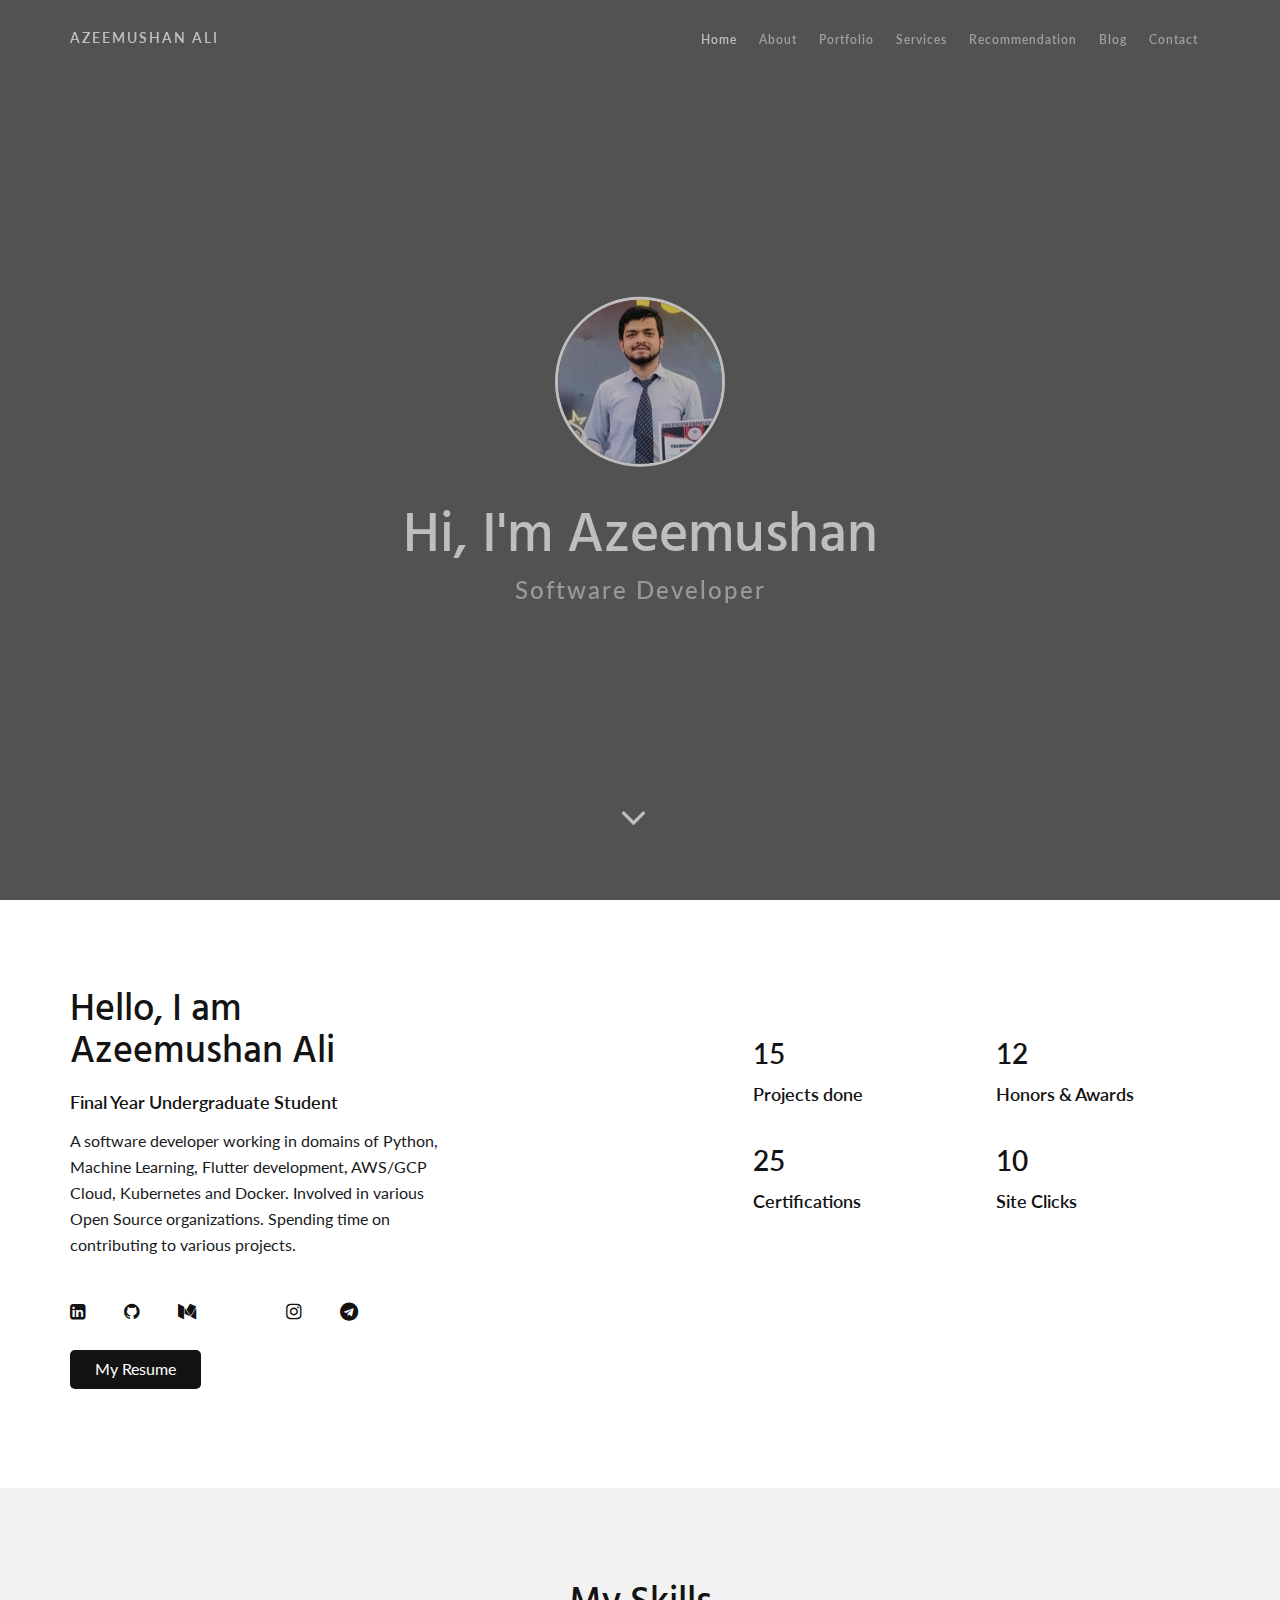
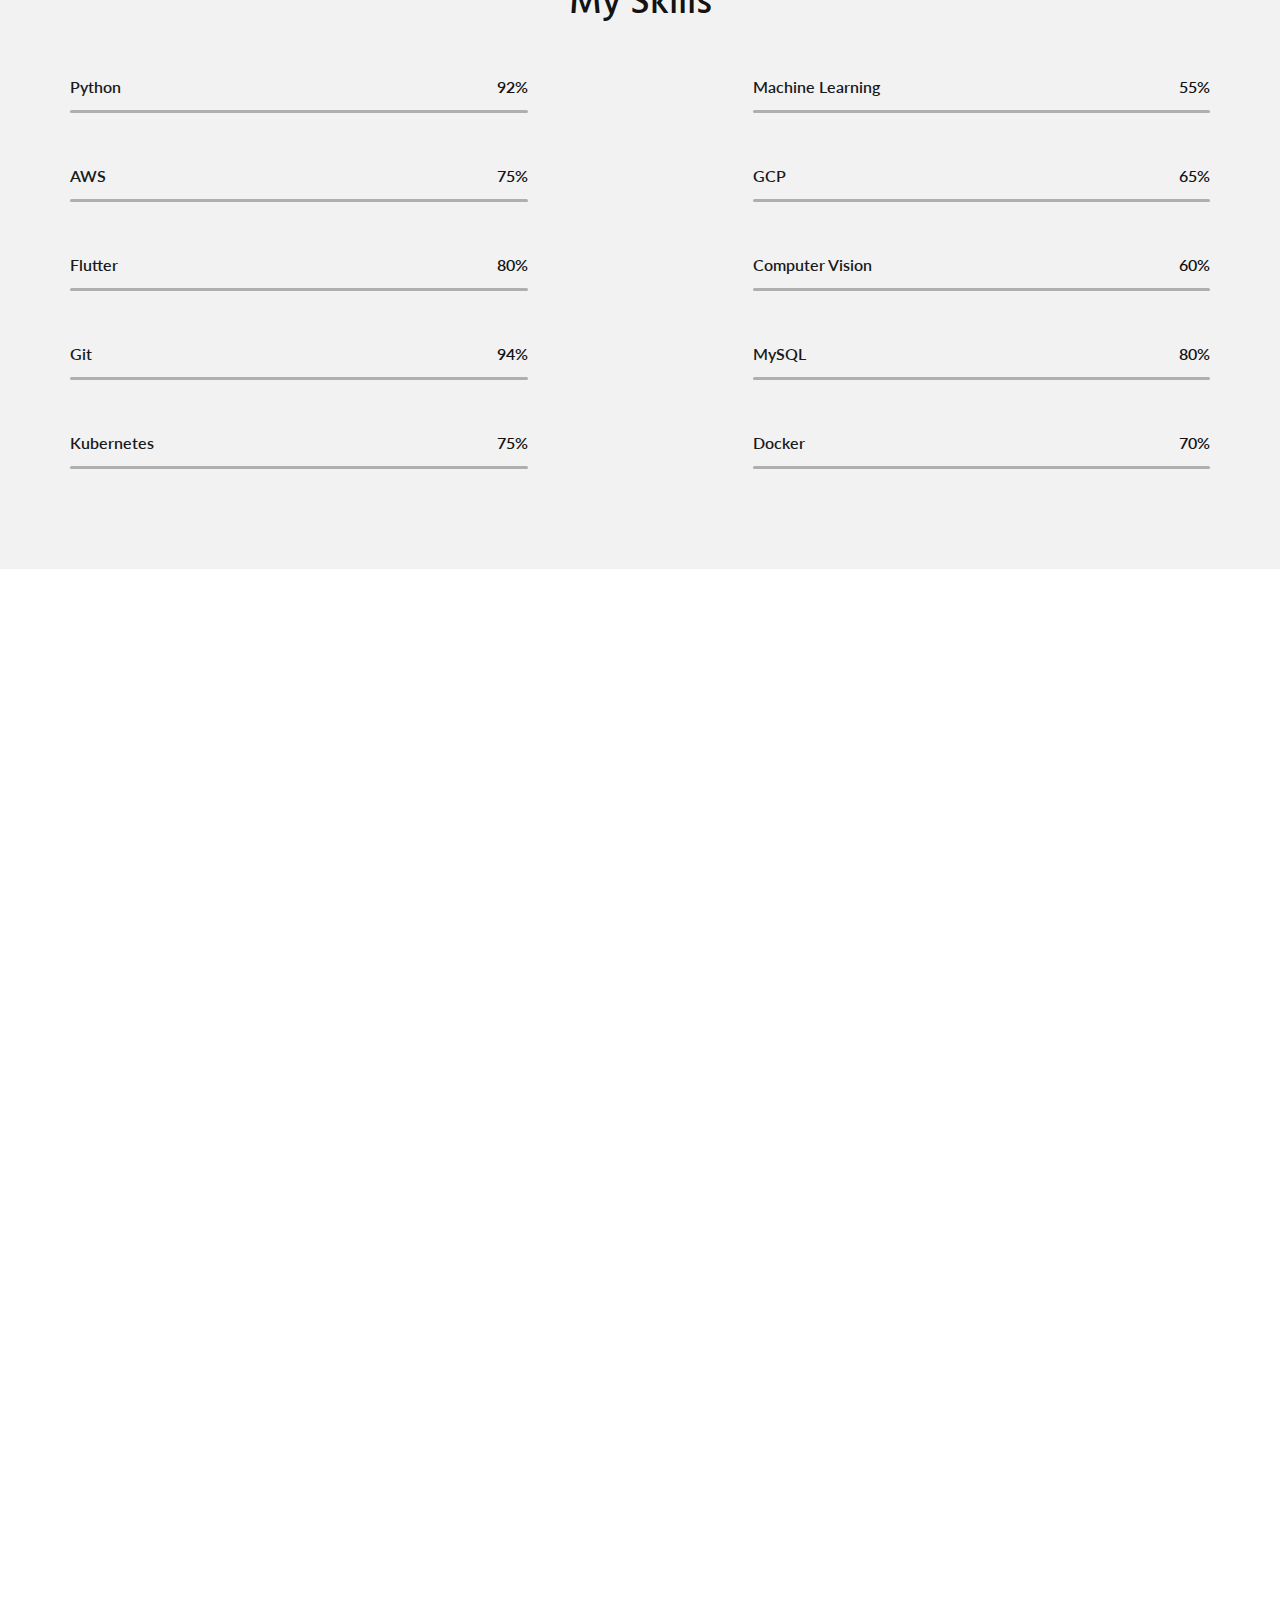
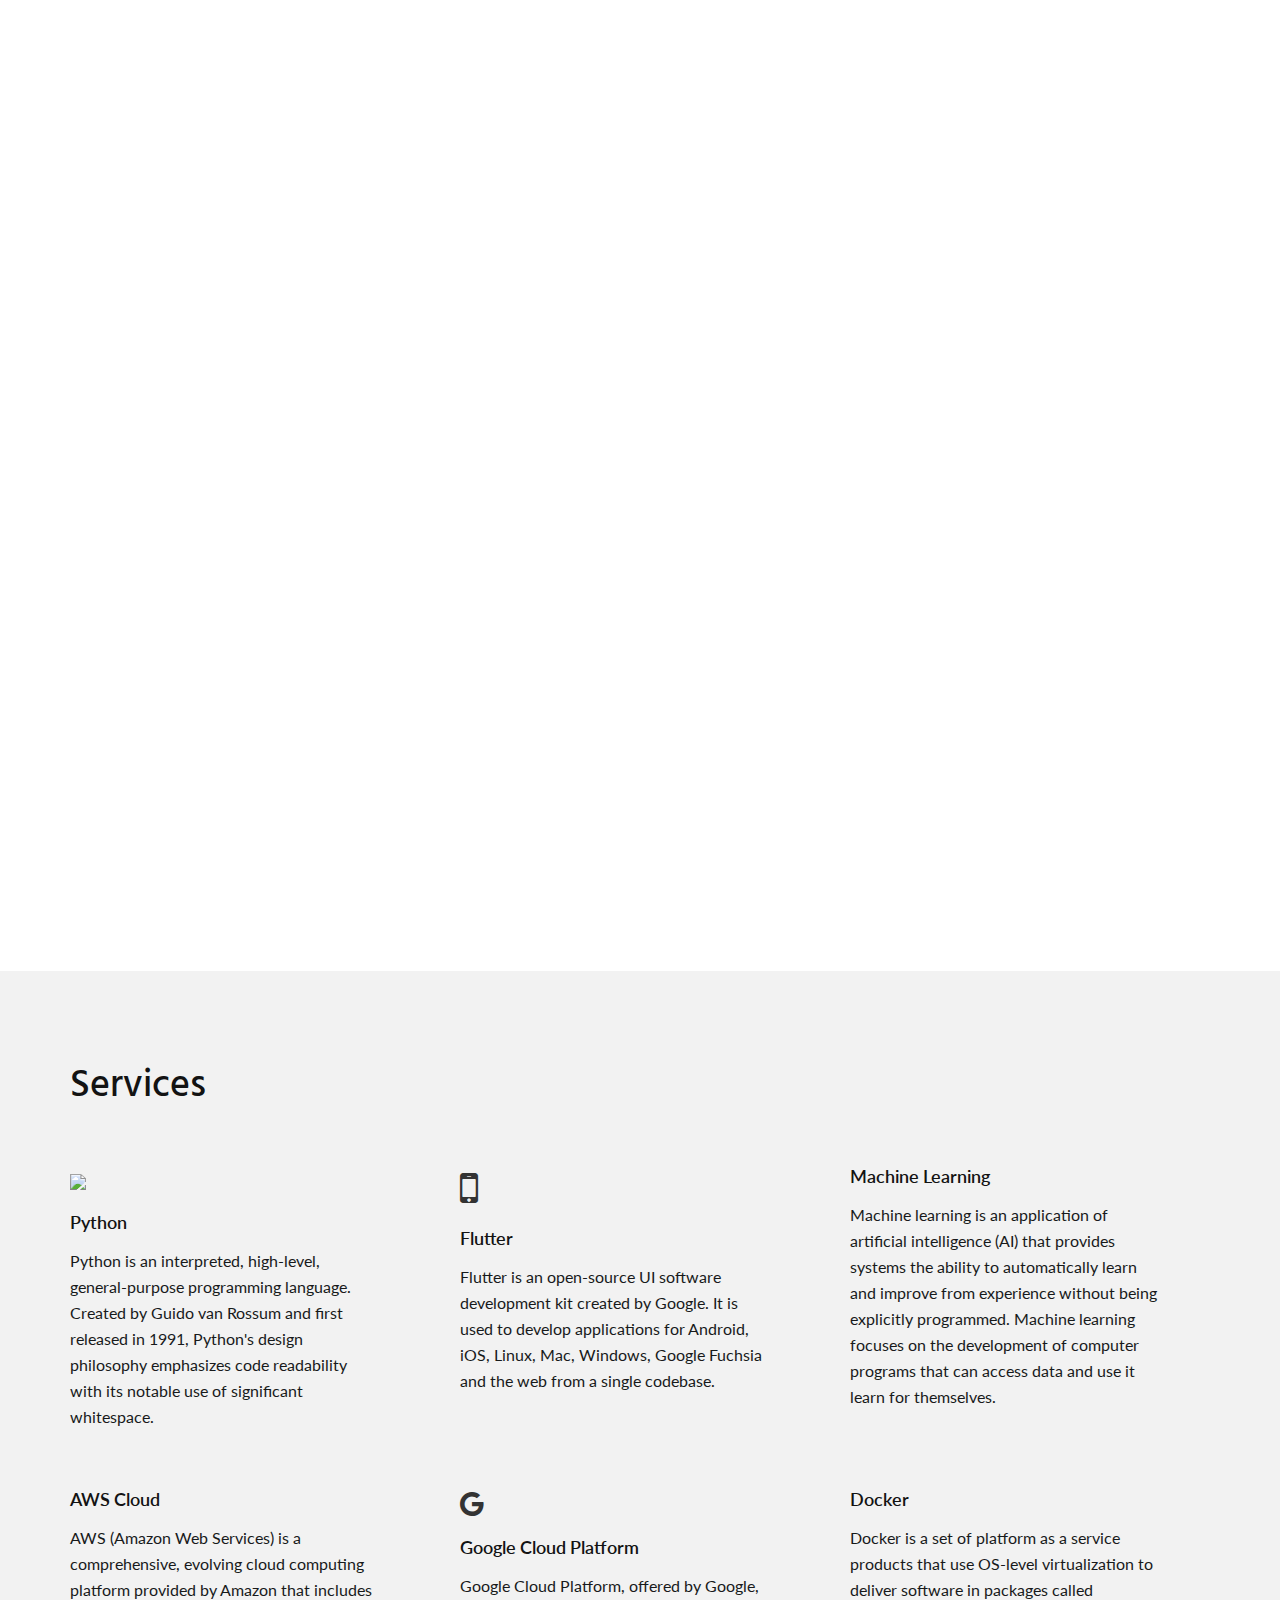
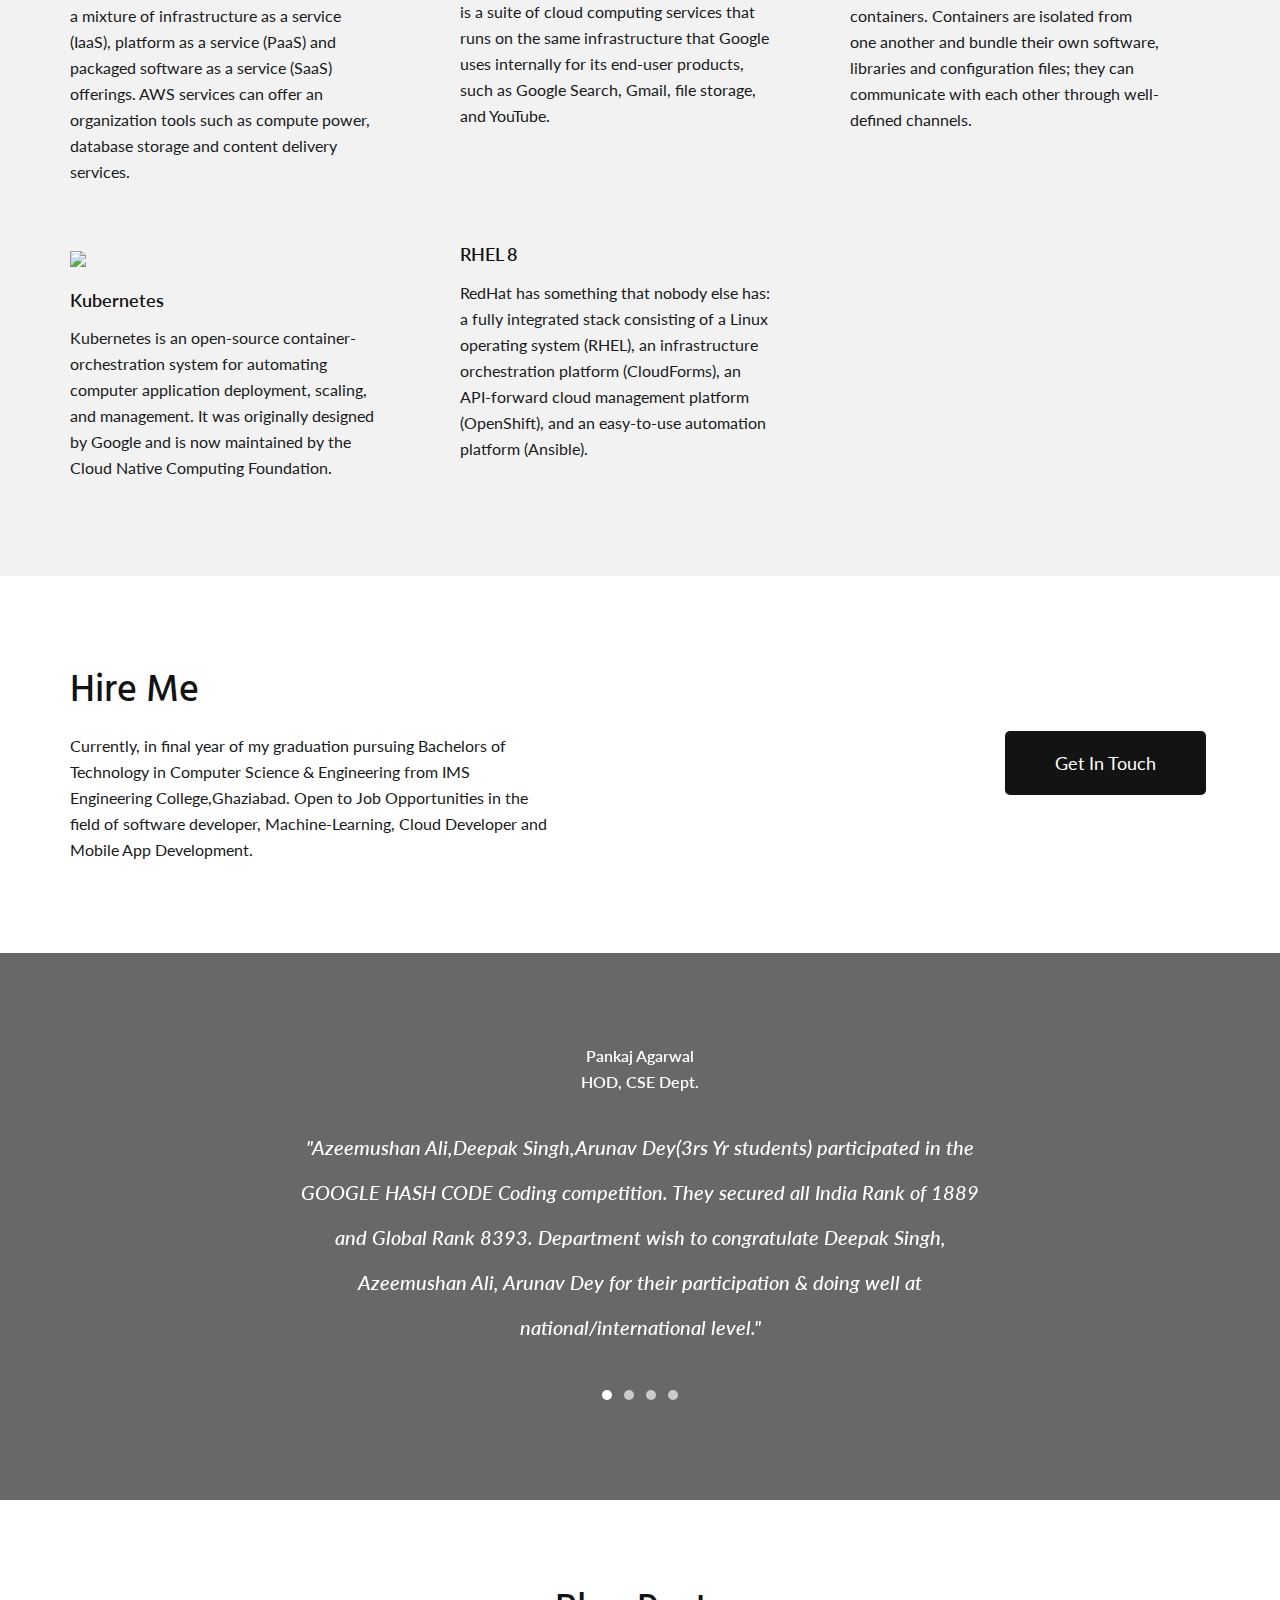
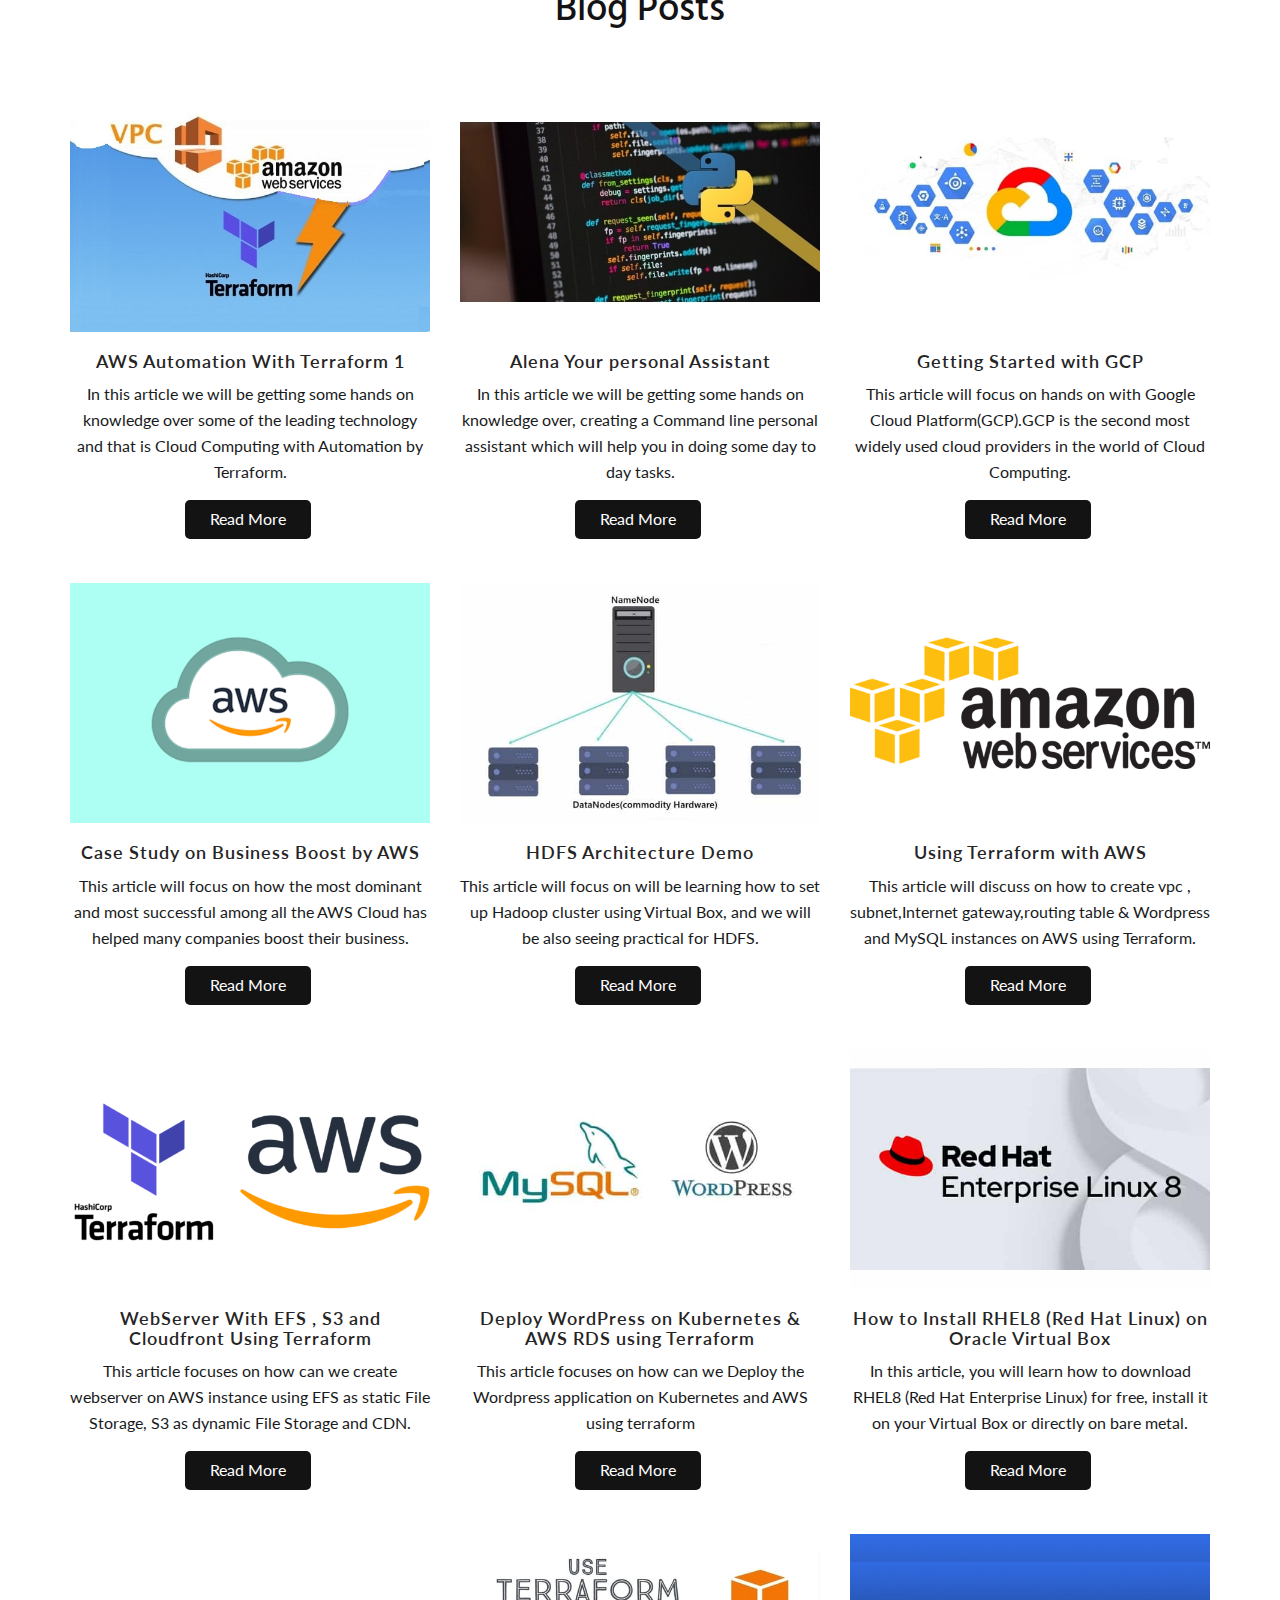
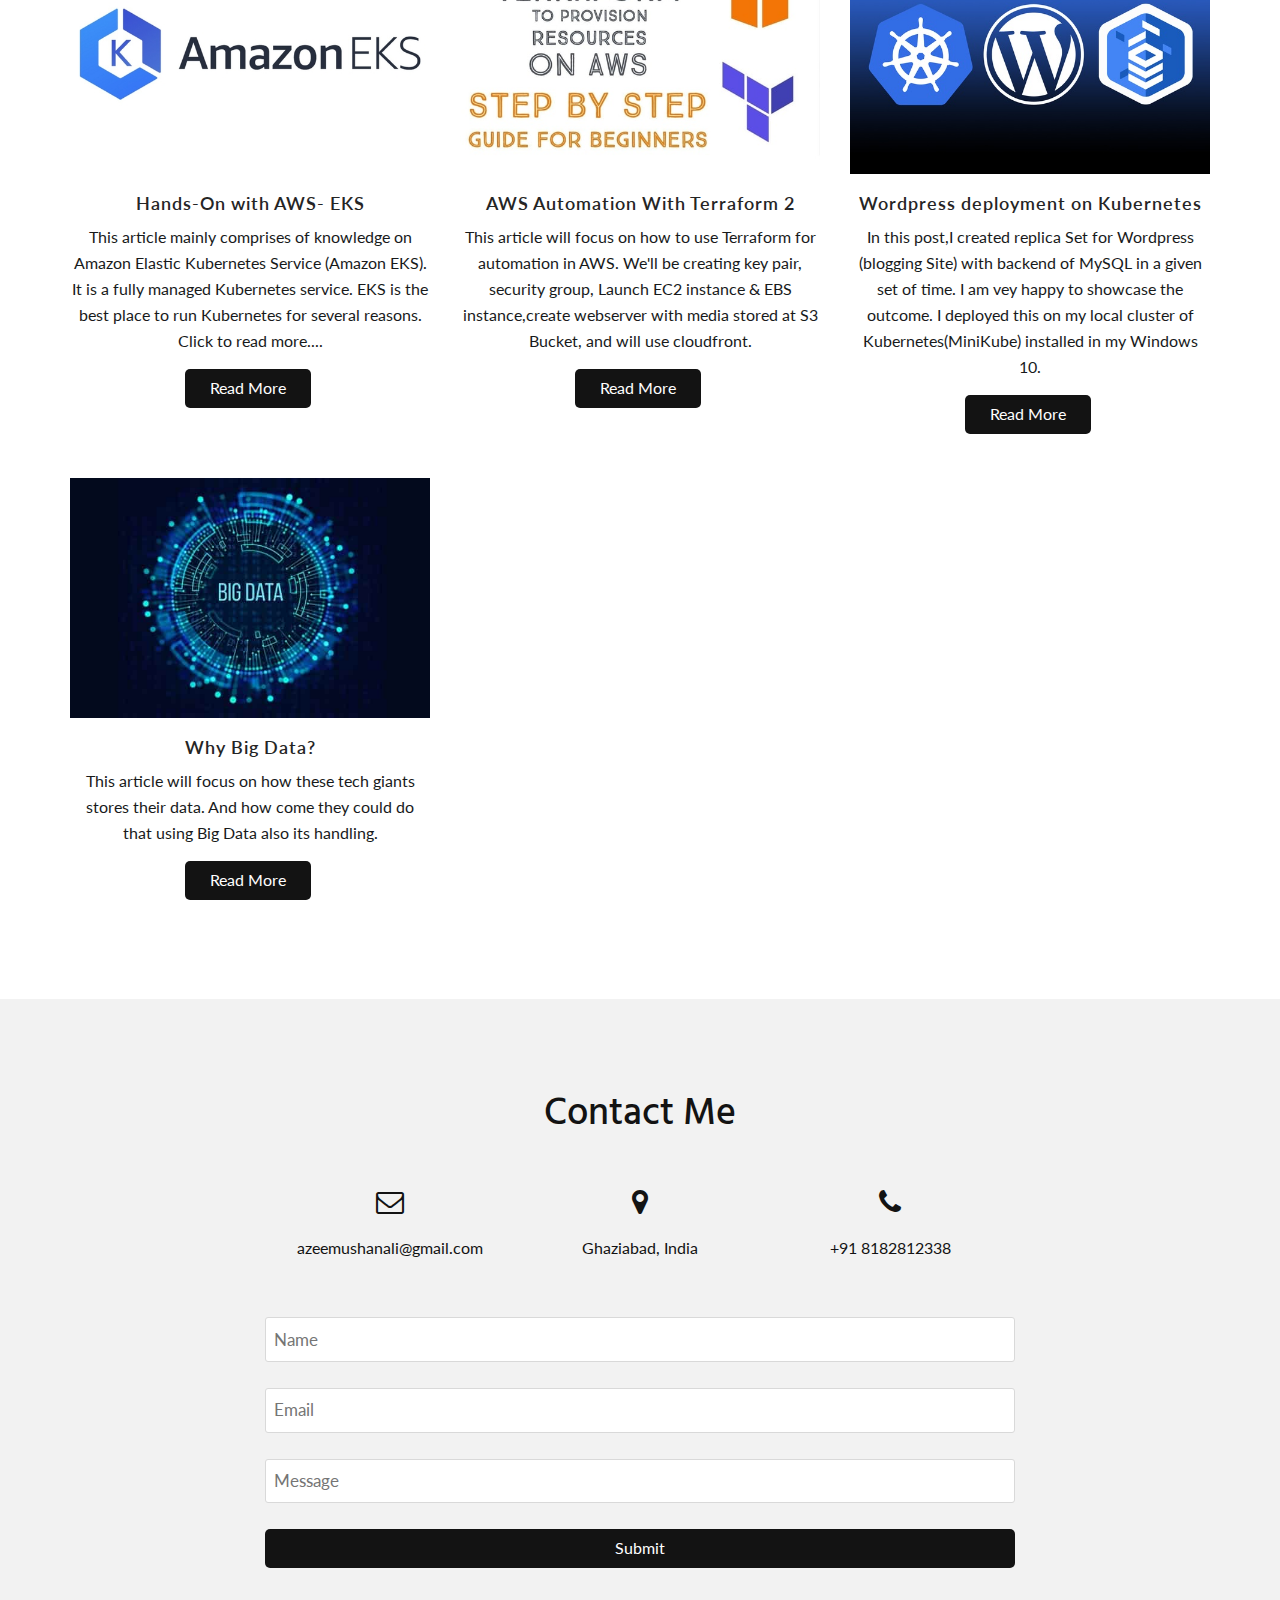
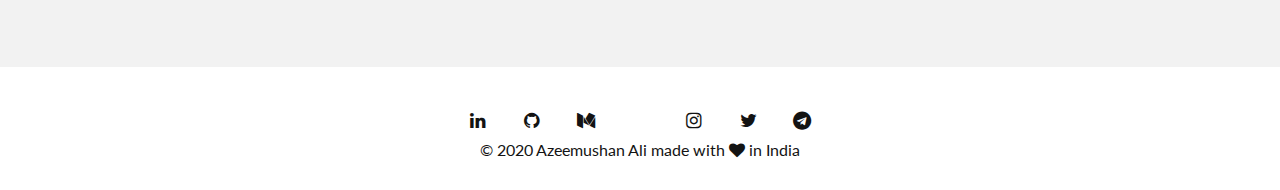
==== commit a5add6b7: "Null" ====
--- a/index2.html
+++ b/index2.html
@@ -556,9 +556,9 @@
 									</a>
 								</div>
 								<div class="cloud grid mix col-md-4 col-sm-6 col-xs-12">
-									<a href="assets/img/blog/aws4Blog.jpg" class="image-popup">
-										<figure class="port-desc">
-											<img src="assets/img/blog/aws4Blog.jpg" class="img-responsive" alt="Work 1">
+									<a href="assets/img/blog/aws4blog.jpg" class="image-popup">
+										<figure class="port-desc">
+											<img src="assets/img/blog/aws4blog.jpg" class="img-responsive" alt="Work 1">
 											<figcaption>
 												<h4>Wordpress + MySQL on AWS</h4>
 												<h5><a href="https://github.com/azeemushanali/Hybrid-Cloud-Task-4" target="_blank"><b>GitHub</b></a></h5>
@@ -569,9 +569,9 @@
 								</div>
 
 								<div class="cloud grid mix col-md-4 col-sm-6 col-xs-12">
-									<a href="assets/img/blog/aws1Blog.jpg" class="image-popup">
-										<figure class="port-desc">
-											<img src="assets/img/blog/aws1Blog.jpg" class="img-responsive" alt="Work 1">
+									<a href="assets/img/blog/aws1blog.jpg" class="image-popup">
+										<figure class="port-desc">
+											<img src="assets/img/blog/aws1blog.jpg" class="img-responsive" alt="Work 1">
 											<figcaption>
 												<h4>Webserver on AWS with Terraform</h4>
 												<h5><a href="https://www.linkedin.com/pulse/aws-automation-terraform-azeemushan-ali/" target="_blank"><b>Linkedin</b></a></h5>
@@ -775,7 +775,7 @@
 				<div class="col-md-4 col-sm-6">
 					<div class="blog-item">
 						<a href="https://medium.com/@azeemushanali/aws-automation-with-terraform-17e7556b4415" class="blog-img">
-							<img src="assets/img/blog/aws4Blog.jpg" class="img-responsive" alt="Blog 1">
+							<img src="assets/img/blog/aws4blog.jpg" class="img-responsive" alt="Blog 1">
 						</a>
 						<div class="blog-desc">
 							<h4>
@@ -922,7 +922,7 @@
 				<div class="col-md-4 col-sm-6">
 					<div class="blog-item">
 						<a href="https://www.linkedin.com/pulse/aws-automation-terraform-azeemushan-ali/" class="blog-img">
-							<img src="assets/img/blog/aws1Blog.jpg" class="img-responsive" alt="Blog 1">
+							<img src="assets/img/blog/aws1blog.jpg" class="img-responsive" alt="Blog 1">
 						</a>
 						<div class="blog-desc">
 							<h4>
